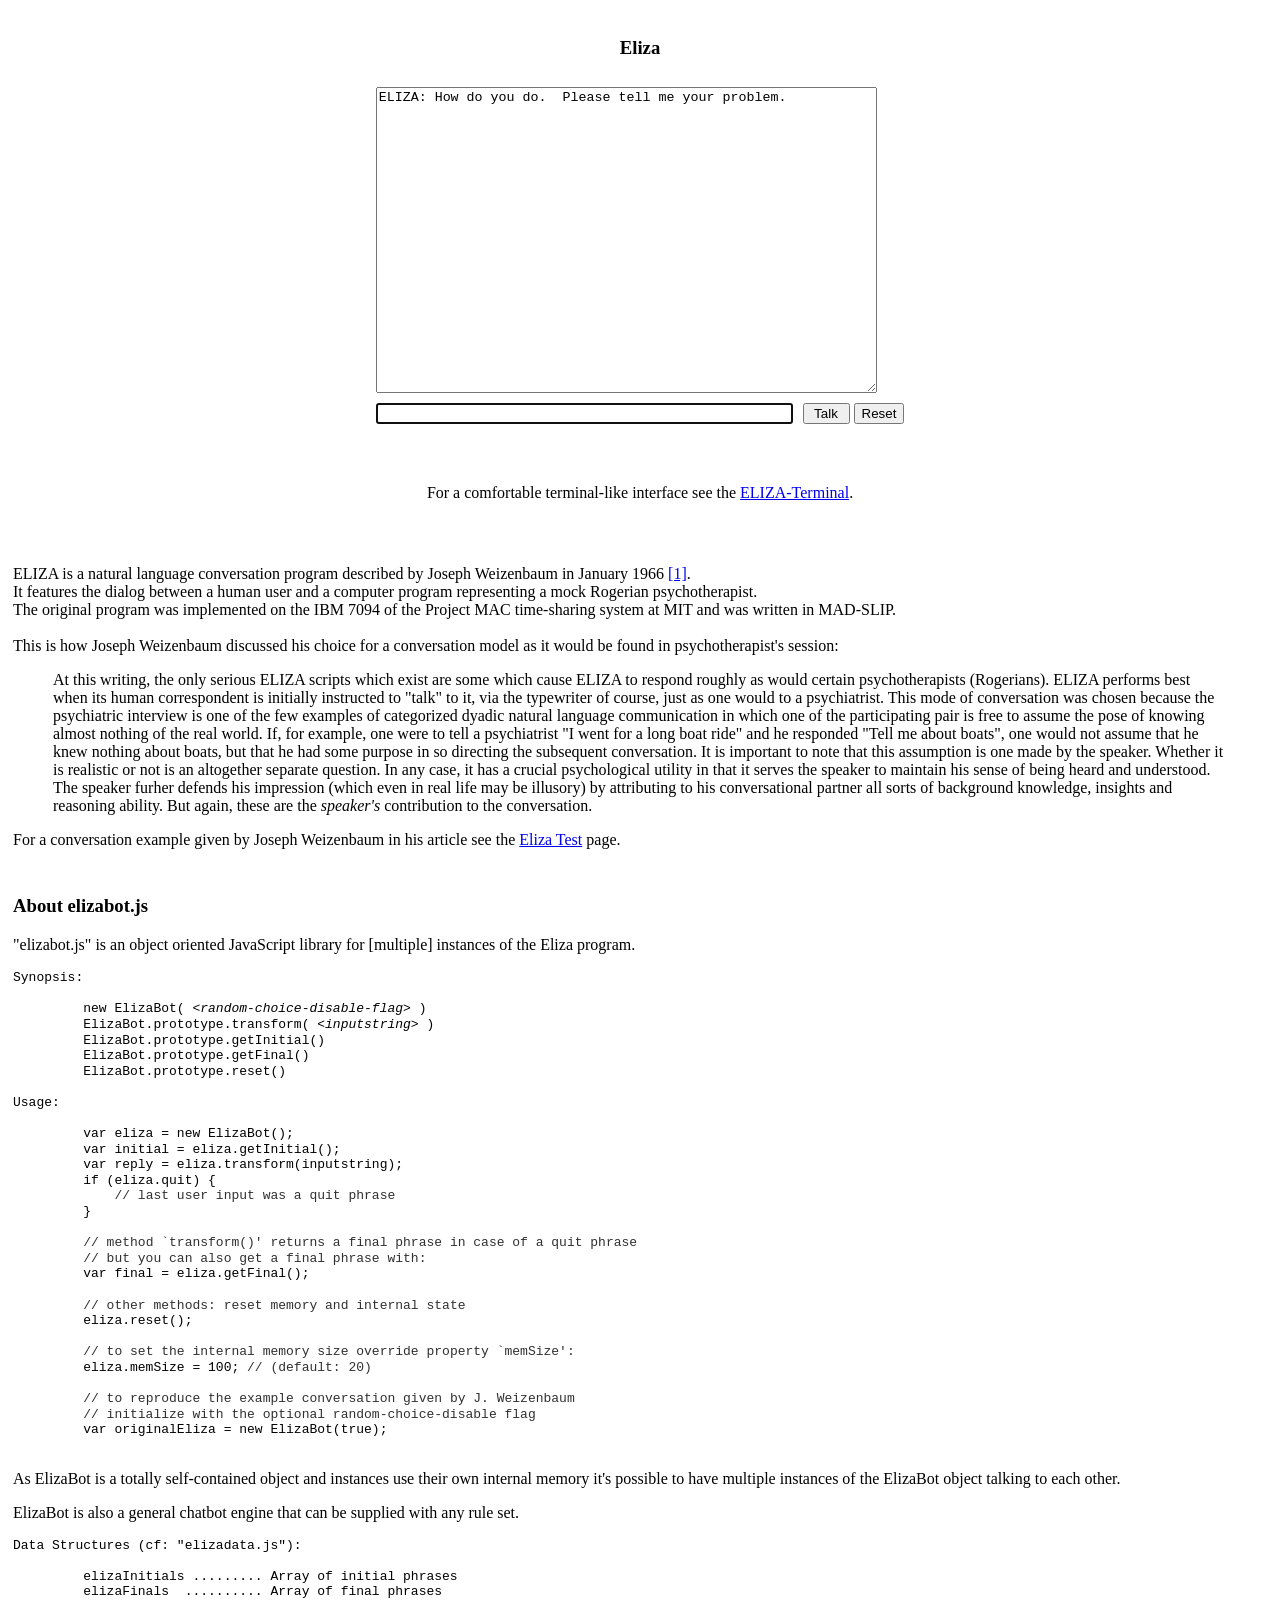
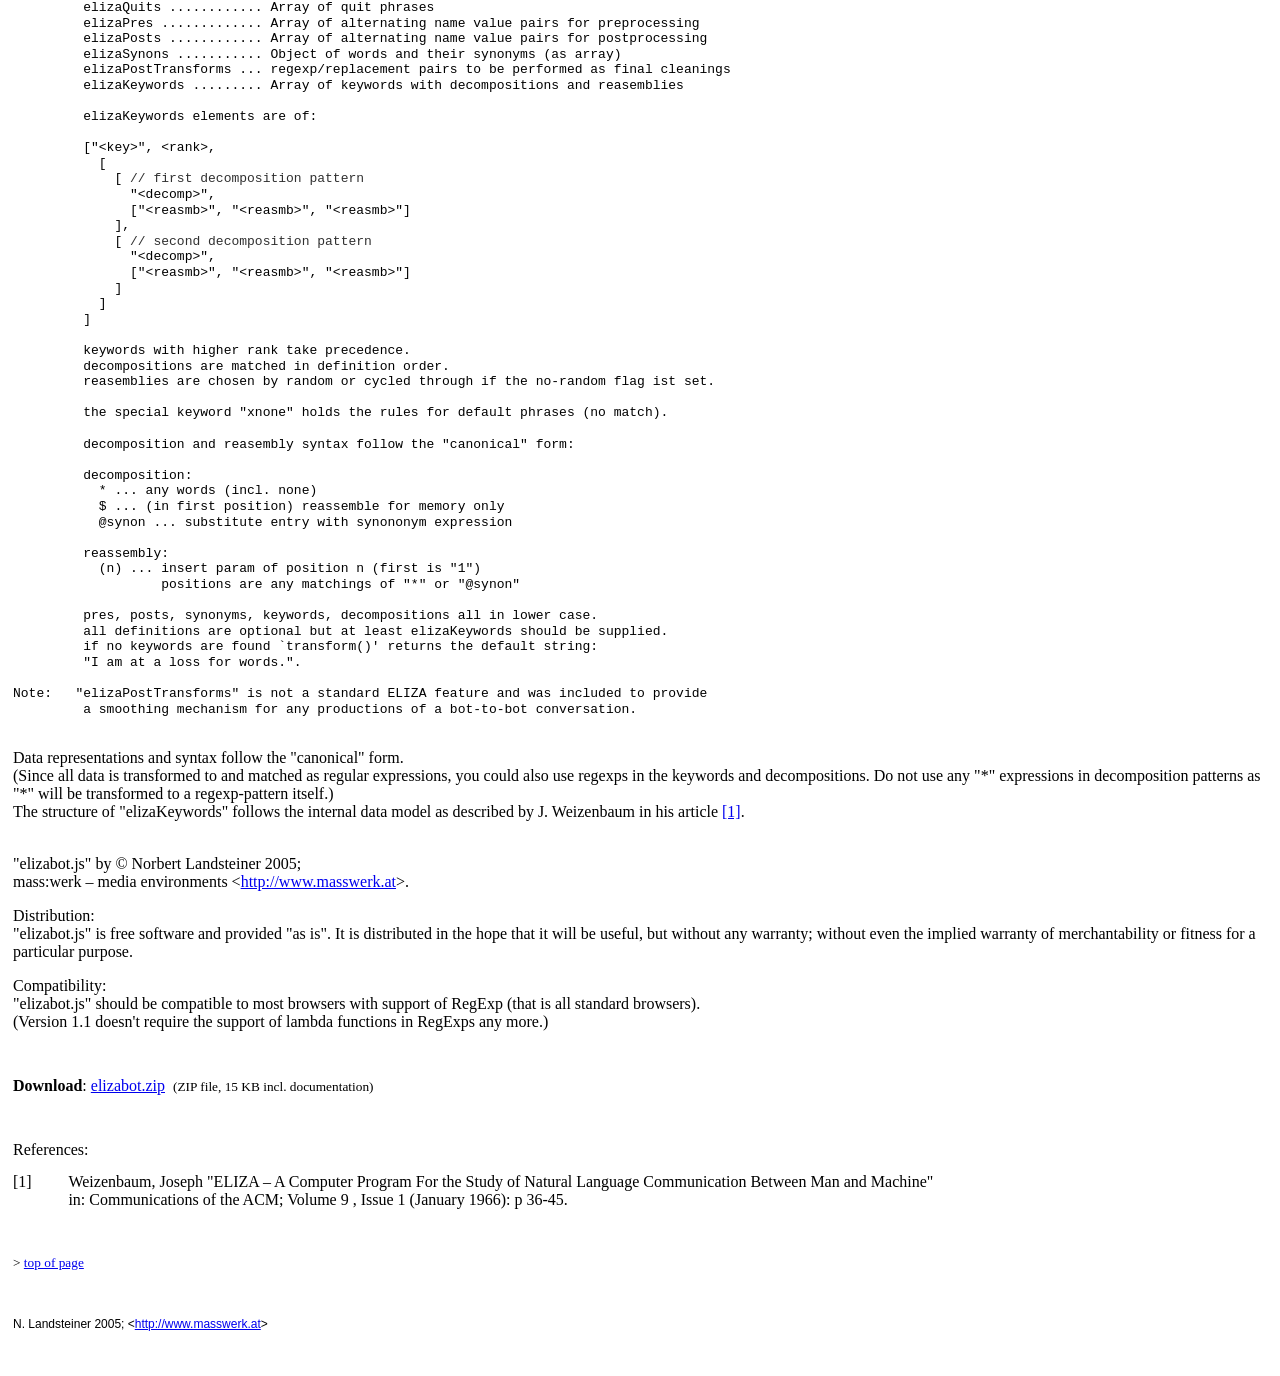
==== index.html @ 407d4ee2 "Add files via upload" ====
<HTML>
<HEAD>
	<TITLE>Eliza (elizabot.js)</TITLE>
	<SCRIPT LANGUAGE="JavaScript" TYPE="text/javascript" SRC="elizabot.js"></SCRIPT>
	<SCRIPT LANGUAGE="JavaScript" TYPE="text/javascript" SRC="elizadata.js"></SCRIPT>

<SCRIPT LANGUAGE="JavaScript" TYPE="text/javascript">
<!--

var eliza = new ElizaBot();
var elizaLines = new Array();

var displayCols = 60;
var displayRows = 20;

function elizaReset() {
	eliza.reset();
	elizaLines.length = 0;
	elizaStep();
}

function elizaStep() {
	var f = document.forms.e_form;
	var userinput = f.e_input.value;
	if (eliza.quit) {
		f.e_input.value = '';
		if (confirm("This session is over.\nStart over?")) elizaReset();
		f.e_input.focus();
		return;
	}
	else if (userinput != '') {
		var usr = 'YOU:   ' + userinput;
		var rpl ='ELIZA: ' + eliza.transform(userinput);
		elizaLines.push(usr);
		elizaLines.push(rpl);
		// display nicely
		// (fit to textarea with last line free - reserved for extra line caused by word wrap)
		var temp  = new Array();
		var l = 0;
		for (var i=elizaLines.length-1; i>=0; i--) {
			l += 1 + Math.floor(elizaLines[i].length/displayCols);
			if (l >= displayRows) break
			else temp.push(elizaLines[i]);
		}
		elizaLines = temp.reverse();
		f.e_display.value = elizaLines.join('\n');
	}
	else if (elizaLines.length == 0) {
		// no input and no saved lines -> output initial
		var initial = 'ELIZA: ' + eliza.getInitial();
		elizaLines.push(initial);
		f.e_display.value = initial + '\n';
	}
	f.e_input.value = '';
	f.e_input.focus();
}

//-->
</SCRIPT>
</HEAD>

<BODY TOPMARGIN="0" LEFTMARGIN="0" RIGHTMARGIN="0" BOTTOMMARGIN="0" MARGINHEIGHT="0" MARGINWIDTH="0" STYLE="border:0" onload="window.setTimeout('elizaReset()',100)"><A NAME="top"></A>

<CENTER>
<P>&nbsp;</P>
<H3>Eliza</H3>
<TABLE BORDER="0" CELLSPACING="10" CELLPADDING="0">
<FORM NAME="e_form" onsubmit="elizaStep();return false">
<TR><TD COLSPAN="2"><TEXTAREA NAME="e_display" COLS="60" ROWS="20"></TEXTAREA></TD></TR>
<TR VALIGN="middle">
	<TD><INPUT TYPE="text" NAME="e_input" SIZE="50"></TD>
	<TD ALIGN="right"><INPUT TYPE="submit" VALUE="&nbsp;Talk&nbsp;"> <INPUT TYPE="reset" VALUE="Reset" onClick="window.setTimeout('elizaReset()',100)"></TD>
</TR>
</FORM>
</TABLE>
</CENTER>

<P>&nbsp;</P>
<P ALIGN="center">For a comfortable terminal-like interface see the <A HREF="http://www.masswerk.at/elizabot/eliza.html">ELIZA-Terminal</A>.</P>
<P>&nbsp;</P>
<TABLE BORDER="0" CELLSPACING="12" CELLPADDDING="0">
<TR><TD COLSPAN="2">
ELIZA is a natural language conversation program described by Joseph Weizenbaum in January 1966 <A HREF="#ELIZA">[1]</A>.<BR>
It features the dialog between a human user and a computer program representing a mock Rogerian psychotherapist.<BR>
The original program was implemented on the IBM 7094 of the Project MAC time-sharing system at MIT and was written in MAD-SLIP.<BR><BR>
This is how Joseph Weizenbaum discussed his choice for a conversation model as it would be found in psychotherapist's session:
<BLOCKQUOTE>
At this writing, the only serious ELIZA scripts which exist are some which cause
ELIZA to respond roughly as would certain psychotherapists (Rogerians). ELIZA
performs best when its human correspondent is initially instructed to
&quot;talk&quot; to it, via the typewriter of course, just as one would to a
psychiatrist. This mode of conversation was chosen because the psychiatric
interview is one of the few examples of categorized dyadic natural language
communication in which one of the participating pair is free to assume the pose
of knowing almost nothing of the real world. If, for example, one were to tell a
psychiatrist &quot;I went for a long boat ride&quot; and he responded &quot;Tell
me about boats&quot;, one would not assume that he knew nothing about boats, but
that he had some purpose in so directing the subsequent conversation. It is
important to note that this assumption is one made by the speaker. Whether it is
realistic or not is an altogether separate question. In any case, it has a
crucial psychological utility in that it serves the speaker to maintain his
sense of being heard and understood. The speaker furher defends his impression
(which even in real life may be illusory) by attributing to his conversational
partner all sorts of background knowledge, insights and reasoning ability. But
again, these are the <em>speaker's</em> contribution to the conversation.
</BLOCKQUOTE>
For a conversation example given by Joseph Weizenbaum in his article see the <A HREF="eliza_test.html">Eliza Test</A> page.
</TD></TR>
<TR><TD COLSPAN="2">&nbsp;</TD></TR>
<TR><TD COLSPAN="2">
	<H3>About elizabot.js</H3>
	<P>&quot;elizabot.js&quot; is an object oriented JavaScript library for [multiple] instances of the Eliza program.</P>
	<PRE STYLE="line-height: 120%;">Synopsis:

         new ElizaBot( <I>&lt;random-choice-disable-flag&gt;</I> )
         ElizaBot.prototype.transform( <I>&lt;inputstring&gt;</I> )
         ElizaBot.prototype.getInitial()
         ElizaBot.prototype.getFinal()
         ElizaBot.prototype.reset()

Usage:

         var eliza = new ElizaBot();
         var initial = eliza.getInitial();
         var reply = eliza.transform(inputstring);
         if (eliza.quit) {
             <SPAN STYLE="color: #303030">// last user input was a quit phrase</SPAN>
         }

         <SPAN STYLE="color: #303030">// method `transform()' returns a final phrase in case of a quit phrase
         // but you can also get a final phrase with:</SPAN>
         var final = eliza.getFinal();

         <SPAN STYLE="color: #303030">// other methods: reset memory and internal state</SPAN>
         eliza.reset();

         <SPAN STYLE="color: #303030">// to set the internal memory size override property `memSize':</SPAN>
         eliza.memSize = 100; <SPAN STYLE="color: #303030">// (default: 20)</SPAN>

         <SPAN STYLE="color: #303030">// to reproduce the example conversation given by J. Weizenbaum
         // initialize with the optional random-choice-disable flag</SPAN>
         var originalEliza = new ElizaBot(true);

</PRE>
	<P>As ElizaBot is a totally self-contained object and instances use their own internal memory it's possible to have multiple instances of the ElizaBot object talking to each other.</P>
	<P>ElizaBot is also a general chatbot engine that can be supplied with any rule set.</P>

<PRE STYLE="line-height: 120%;">
Data Structures (cf: &quot;elizadata.js&quot;):

         elizaInitials ......... Array of initial phrases
         elizaFinals  .......... Array of final phrases
         elizaQuits ............ Array of quit phrases
         elizaPres ............. Array of alternating name value pairs for preprocessing
         elizaPosts ............ Array of alternating name value pairs for postprocessing
         elizaSynons ........... Object of words and their synonyms (as array)
         elizaPostTransforms ... regexp/replacement pairs to be performed as final cleanings
         elizaKeywords ......... Array of keywords with decompositions and reasemblies

         elizaKeywords elements are of:
       
         [&quot;&lt;key&gt;&quot;, &lt;rank&gt;,
           [
             [ <SPAN STYLE="color: #303030">// first decomposition pattern</SPAN>
               &quot;&lt;decomp&gt;&quot;,
               [&quot;&lt;reasmb&gt;&quot;, &quot;&lt;reasmb&gt;&quot;, &quot;&lt;reasmb&gt;&quot;]
             ],
             [ <SPAN STYLE="color: #303030">// second decomposition pattern</SPAN>
               &quot;&lt;decomp&gt;&quot;,
               [&quot;&lt;reasmb&gt;&quot;, &quot;&lt;reasmb&gt;&quot;, &quot;&lt;reasmb&gt;&quot;]
             ]
           ]
         ]

         keywords with higher rank take precedence.
         decompositions are matched in definition order.
         reasemblies are chosen by random or cycled through if the no-random flag ist set.
 
         the special keyword &quot;xnone&quot; holds the rules for default phrases (no match).
         
         decomposition and reasembly syntax follow the &quot;canonical&quot; form:

         decomposition:
           * ... any words (incl. none)
           $ ... (in first position) reassemble for memory only
           @synon ... substitute entry with synononym expression

         reassembly:
           (n) ... insert param of position n (first is &quot;1&quot;)
                   positions are any matchings of &quot;*&quot; or &quot;@synon&quot;

         pres, posts, synonyms, keywords, decompositions all in lower case.
         all definitions are optional but at least elizaKeywords should be supplied.
         if no keywords are found `transform()' returns the default string:
         &quot;I am at a loss for words.&quot;.

Note:   &quot;elizaPostTransforms&quot; is not a standard ELIZA feature and was included to provide
         a smoothing mechanism for any productions of a bot-to-bot conversation.

</PRE>
	<P>Data representations and syntax follow the &quot;canonical&quot; form.<BR>
	(Since all data is transformed to and matched as regular expressions, you could also use regexps in the keywords and decompositions. Do not use any &quot;*&quot; expressions in decomposition patterns as &quot;*&quot; will be transformed to a regexp-pattern itself.)<BR>
	The structure of &quot;elizaKeywords&quot; follows the internal data model as described by J. Weizenbaum in his article <A HREF="#ELIZA">[1]</A>.</P>
 
	<P>&nbsp;<BR>
	&quot;elizabot.js&quot; by &copy; Norbert Landsteiner 2005;<BR>
	mass:werk &#150; media environments &lt;<A HREF="http://www.masswerk.at/" TARGET="_blank">http://www.masswerk.at</A>&gt;.</P>
	<P>Distribution:<BR>
	&quot;elizabot.js&quot; is free software and provided &quot;as is&quot;.
	It is distributed in the hope that it will be useful,
    but without any warranty; without even the implied warranty of
    merchantability or fitness for a particular purpose.</P>
    <P>Compatibility:<BR>
    &quot;elizabot.js&quot; should be compatible to most browsers with support of RegExp (that is all standard browsers).<BR>
   (Version 1.1 doesn't require the support of lambda functions in RegExps any more.)</P>
	
</TD></TR>
<TR><TD COLSPAN="2">&nbsp;</TD></TR>
<TR><TD COLSPAN="2"><B>Download</B>: <A HREF="elizabot.zip">elizabot.zip</A> &nbsp;<SMALL>(ZIP file, 15 KB incl. documentation)</SMALL></TD></TR>
<TR><TD COLSPAN="2">&nbsp;</TD></TR>
<TR><TD COLSPAN="2">References:</TD></TR>
<TR VALIGN="top">
<TD><A NAME="ELIZA"></A>[1]</TD>
<TD>
    Weizenbaum, Joseph &quot;ELIZA &#150; A Computer Program For the Study of Natural Language
    Communication Between Man and Machine&quot;<BR>
    in: Communications of the ACM; Volume 9 , Issue 1 (January 1966): p 36-45.
</TD>
</TR>
<TR><TD COLSPAN="2">&nbsp;</TD></TR>
<TR><TD COLSPAN="2"><SMALL>&gt; <A HREF="#top">top of page</A></SMALL></TD></TR>
<TR><TD COLSPAN="2">&nbsp;</TD></TR>
<TR><TD COLSPAN="2" STYLE="font-family: arial,helvetica,sans-serif; font-size: 12px;">N. Landsteiner 2005; &lt;<A HREF="http://www.masswerk.at/" TARGET="_blank">http://www.masswerk.at</A>&gt;</SMALL></TD></TR>
<TR><TD COLSPAN="2">&nbsp;</TD></TR>
</TABLE>

</BODY>
</HTML>
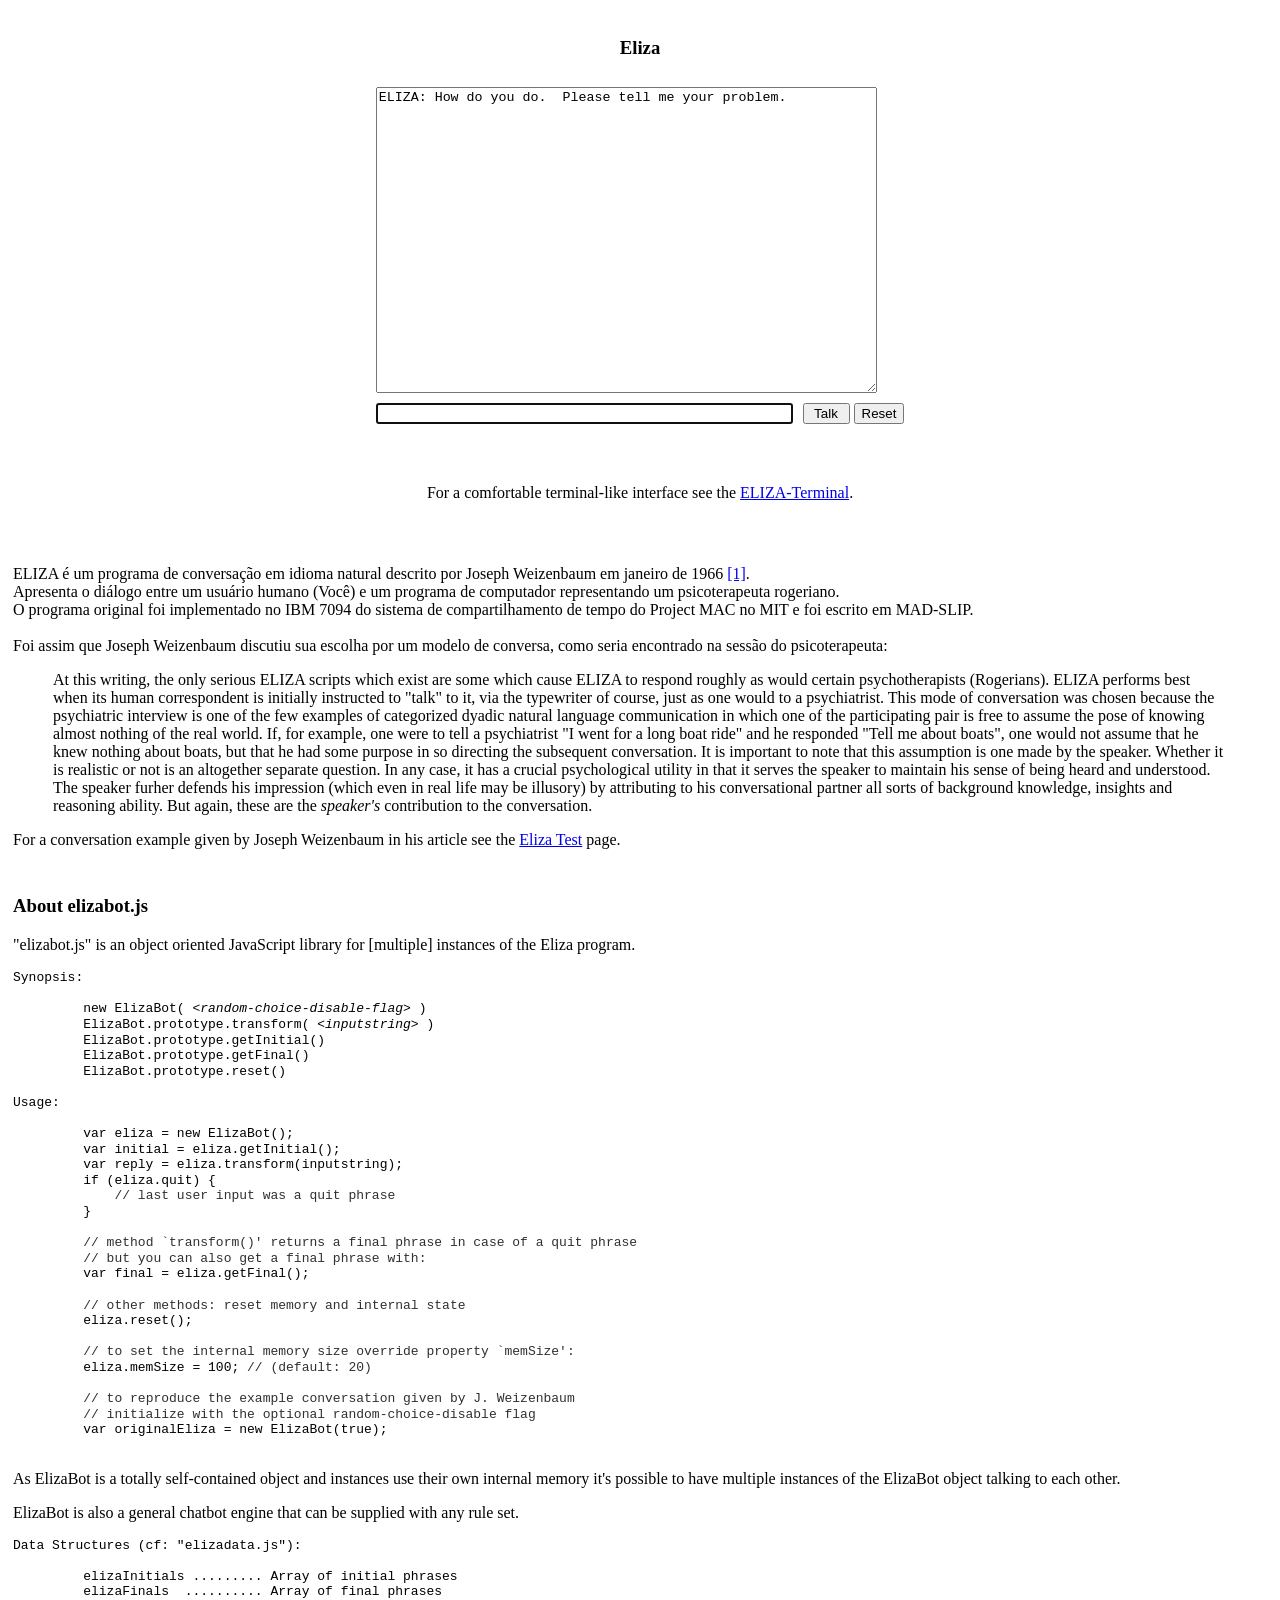
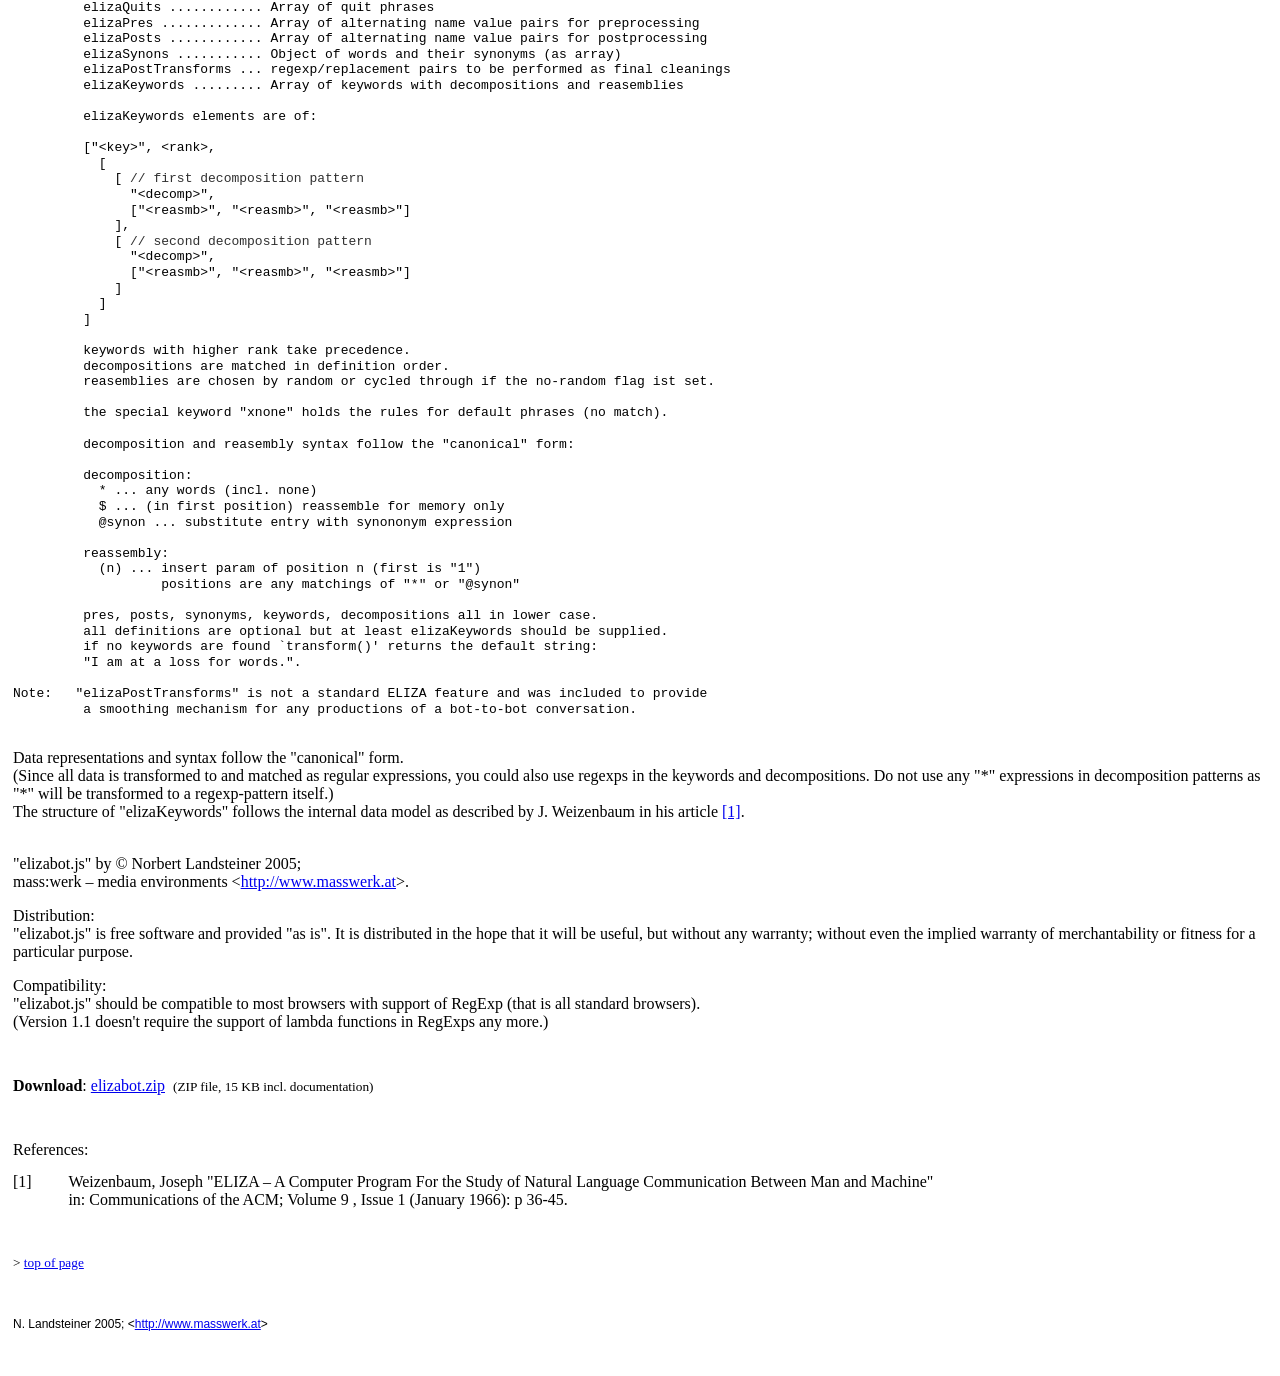
==== commit c16eba5b: "Criação do ReadMe e inicio da tradução do index.html" ====
--- a/index.html
+++ b/index.html
@@ -29,7 +29,7 @@
 		return;
 	}
 	else if (userinput != '') {
-		var usr = 'YOU:   ' + userinput;
+		var usr = 'Você:   ' + userinput;
 		var rpl ='ELIZA: ' + eliza.transform(userinput);
 		elizaLines.push(usr);
 		elizaLines.push(rpl);
@@ -80,10 +80,10 @@
 <P>&nbsp;</P>
 <TABLE BORDER="0" CELLSPACING="12" CELLPADDDING="0">
 <TR><TD COLSPAN="2">
-ELIZA is a natural language conversation program described by Joseph Weizenbaum in January 1966 <A HREF="#ELIZA">[1]</A>.<BR>
-It features the dialog between a human user and a computer program representing a mock Rogerian psychotherapist.<BR>
-The original program was implemented on the IBM 7094 of the Project MAC time-sharing system at MIT and was written in MAD-SLIP.<BR><BR>
-This is how Joseph Weizenbaum discussed his choice for a conversation model as it would be found in psychotherapist's session:
+ELIZA é um programa de conversação em idioma natural descrito por Joseph Weizenbaum em janeiro de 1966 <A HREF="#ELIZA">[1]</A>.<BR>
+Apresenta o diálogo entre um usuário humano (Você) e um programa de computador representando um psicoterapeuta rogeriano.<BR>
+O programa original foi implementado no IBM 7094 do sistema de compartilhamento de tempo do Project MAC no MIT e foi escrito em MAD-SLIP.<BR><BR>
+Foi assim que Joseph Weizenbaum discutiu sua escolha por um modelo de conversa, como seria encontrado na sessão do psicoterapeuta:
 <BLOCKQUOTE>
 At this writing, the only serious ELIZA scripts which exist are some which cause
 ELIZA to respond roughly as would certain psychotherapists (Rogerians). ELIZA
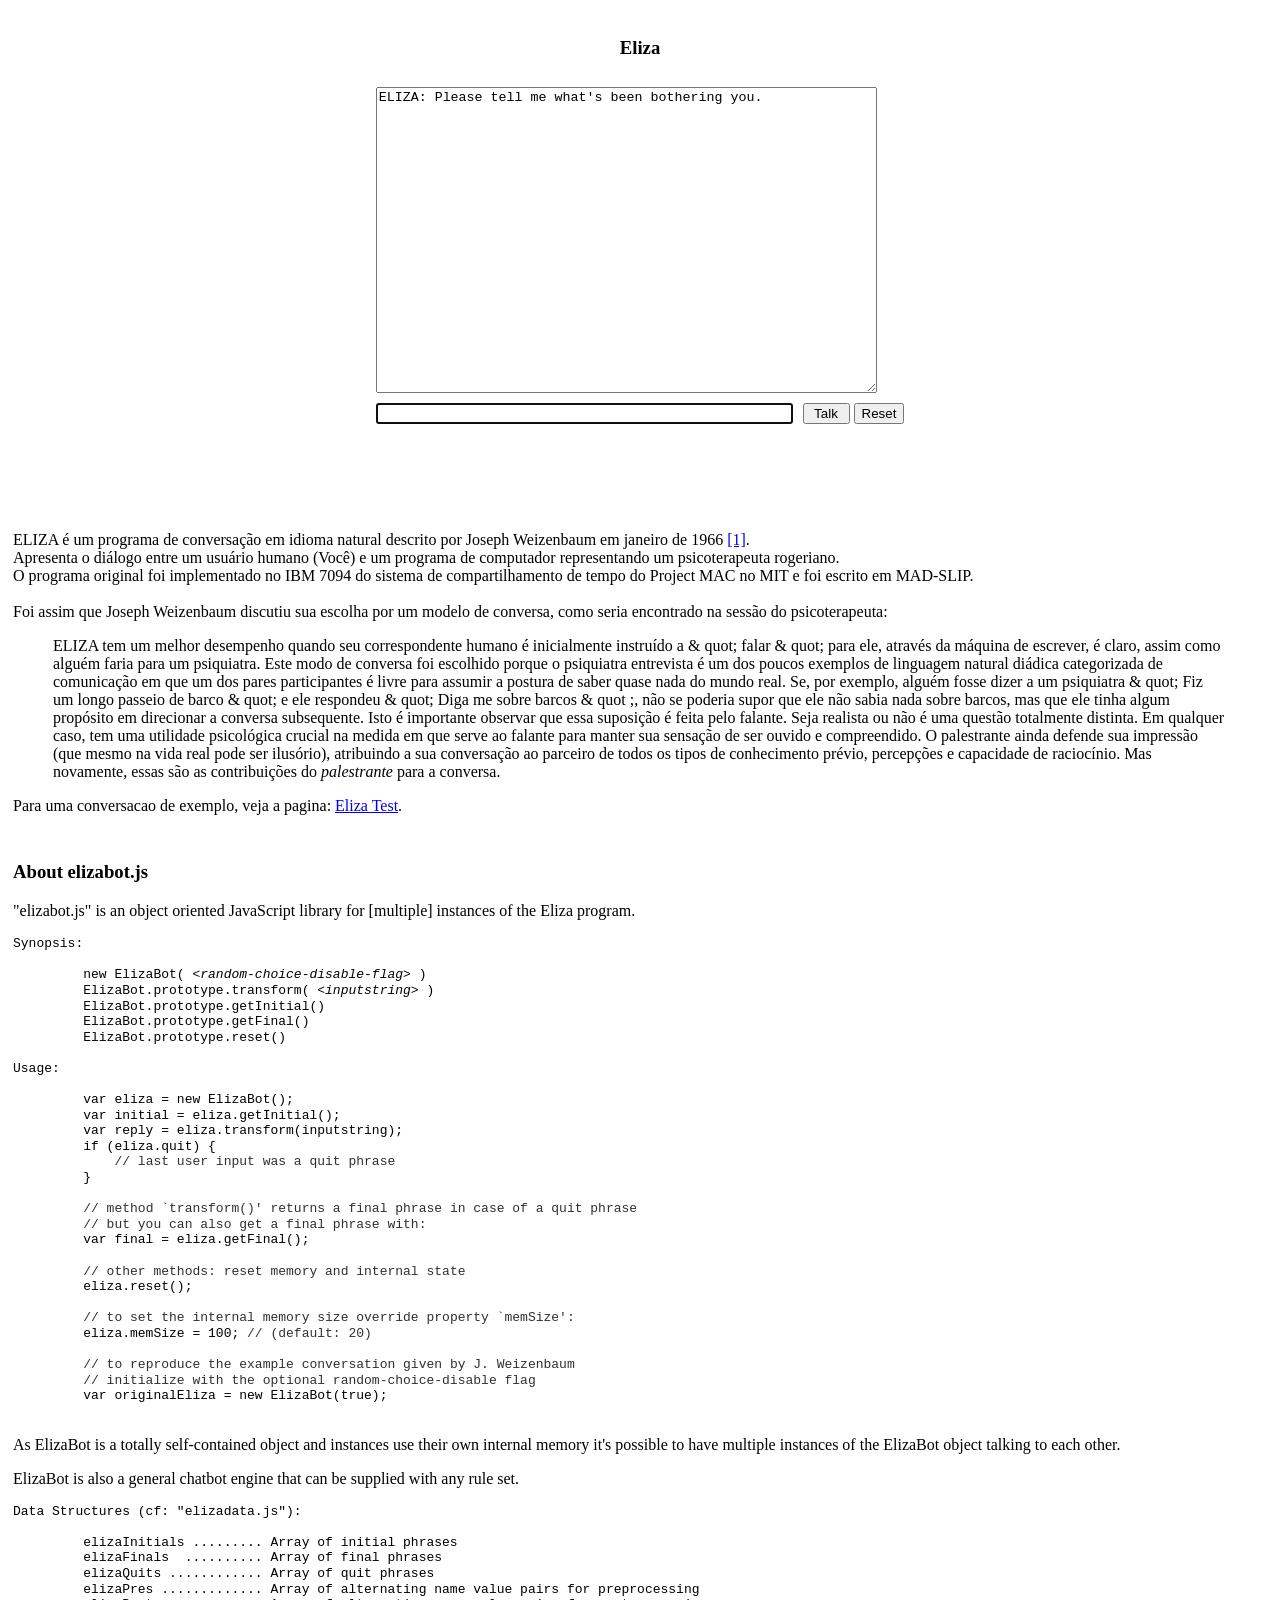
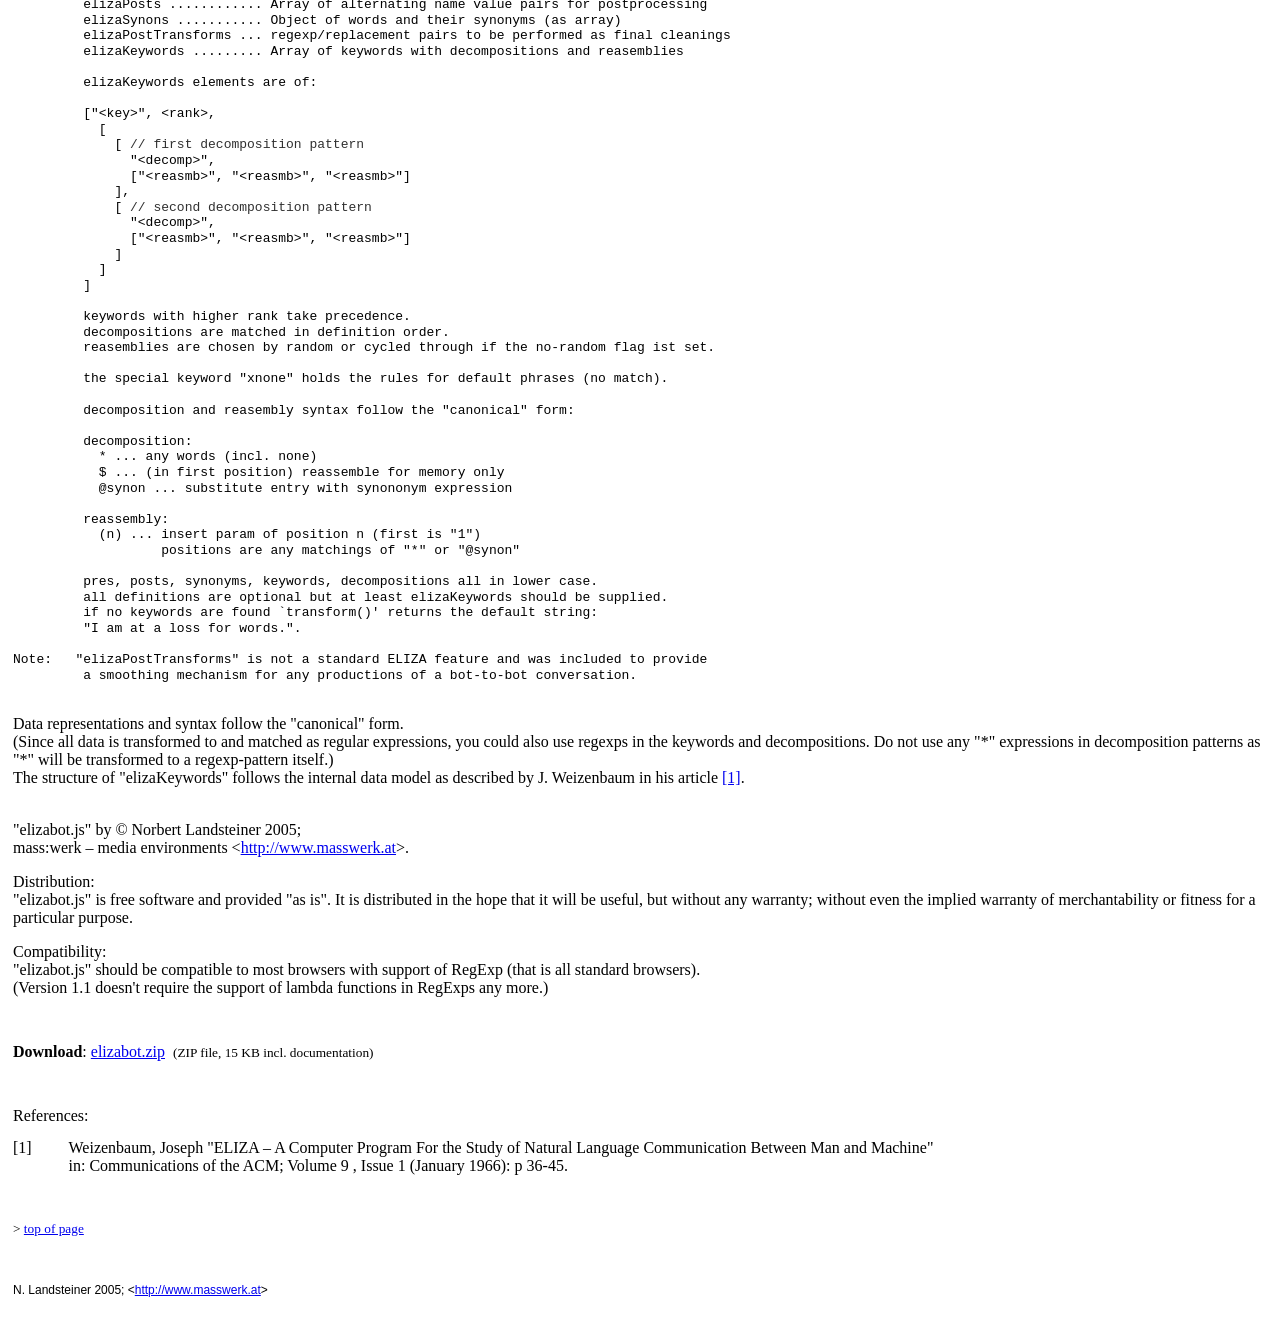
==== commit b48e333d: "Ainda em traducao do index.html" ====
--- a/index.html
+++ b/index.html
@@ -76,7 +76,6 @@
 </CENTER>
 
 <P>&nbsp;</P>
-<P ALIGN="center">For a comfortable terminal-like interface see the <A HREF="http://www.masswerk.at/elizabot/eliza.html">ELIZA-Terminal</A>.</P>
 <P>&nbsp;</P>
 <TABLE BORDER="0" CELLSPACING="12" CELLPADDDING="0">
 <TR><TD COLSPAN="2">
@@ -85,26 +84,23 @@
 O programa original foi implementado no IBM 7094 do sistema de compartilhamento de tempo do Project MAC no MIT e foi escrito em MAD-SLIP.<BR><BR>
 Foi assim que Joseph Weizenbaum discutiu sua escolha por um modelo de conversa, como seria encontrado na sessão do psicoterapeuta:
 <BLOCKQUOTE>
-At this writing, the only serious ELIZA scripts which exist are some which cause
-ELIZA to respond roughly as would certain psychotherapists (Rogerians). ELIZA
-performs best when its human correspondent is initially instructed to
-&quot;talk&quot; to it, via the typewriter of course, just as one would to a
-psychiatrist. This mode of conversation was chosen because the psychiatric
-interview is one of the few examples of categorized dyadic natural language
-communication in which one of the participating pair is free to assume the pose
-of knowing almost nothing of the real world. If, for example, one were to tell a
-psychiatrist &quot;I went for a long boat ride&quot; and he responded &quot;Tell
-me about boats&quot;, one would not assume that he knew nothing about boats, but
-that he had some purpose in so directing the subsequent conversation. It is
-important to note that this assumption is one made by the speaker. Whether it is
-realistic or not is an altogether separate question. In any case, it has a
-crucial psychological utility in that it serves the speaker to maintain his
-sense of being heard and understood. The speaker furher defends his impression
-(which even in real life may be illusory) by attributing to his conversational
-partner all sorts of background knowledge, insights and reasoning ability. But
-again, these are the <em>speaker's</em> contribution to the conversation.
-</BLOCKQUOTE>
-For a conversation example given by Joseph Weizenbaum in his article see the <A HREF="eliza_test.html">Eliza Test</A> page.
+ELIZA tem um melhor desempenho quando seu correspondente humano é inicialmente instruído a
+& quot; falar & quot; para ele, através da máquina de escrever, é claro, assim como alguém faria para um
+psiquiatra. Este modo de conversa foi escolhido porque o psiquiatra
+entrevista é um dos poucos exemplos de linguagem natural diádica categorizada de
+comunicação em que um dos pares participantes é livre para assumir a postura
+de saber quase nada do mundo real. Se, por exemplo, alguém fosse dizer a um
+psiquiatra & quot; Fiz um longo passeio de barco & quot; e ele respondeu & quot; Diga
+me sobre barcos & quot ;, não se poderia supor que ele não sabia nada sobre barcos, mas
+que ele tinha algum propósito em direcionar a conversa subsequente. Isto é
+importante observar que essa suposição é feita pelo falante. Seja
+realista ou não é uma questão totalmente distinta. Em qualquer caso, tem uma
+utilidade psicológica crucial na medida em que serve ao falante para manter sua
+sensação de ser ouvido e compreendido. O palestrante ainda defende sua impressão
+(que mesmo na vida real pode ser ilusório), atribuindo a sua conversação
+ao parceiro de todos os tipos de conhecimento prévio, percepções e capacidade de raciocínio. Mas
+novamente, essas são as contribuições do <em> palestrante </em> para a conversa.</BLOCKQUOTE>
+Para uma conversacao de exemplo, veja a pagina: <A HREF="eliza_test.html">Eliza Test</A>.
 </TD></TR>
 <TR><TD COLSPAN="2">&nbsp;</TD></TR>
 <TR><TD COLSPAN="2">
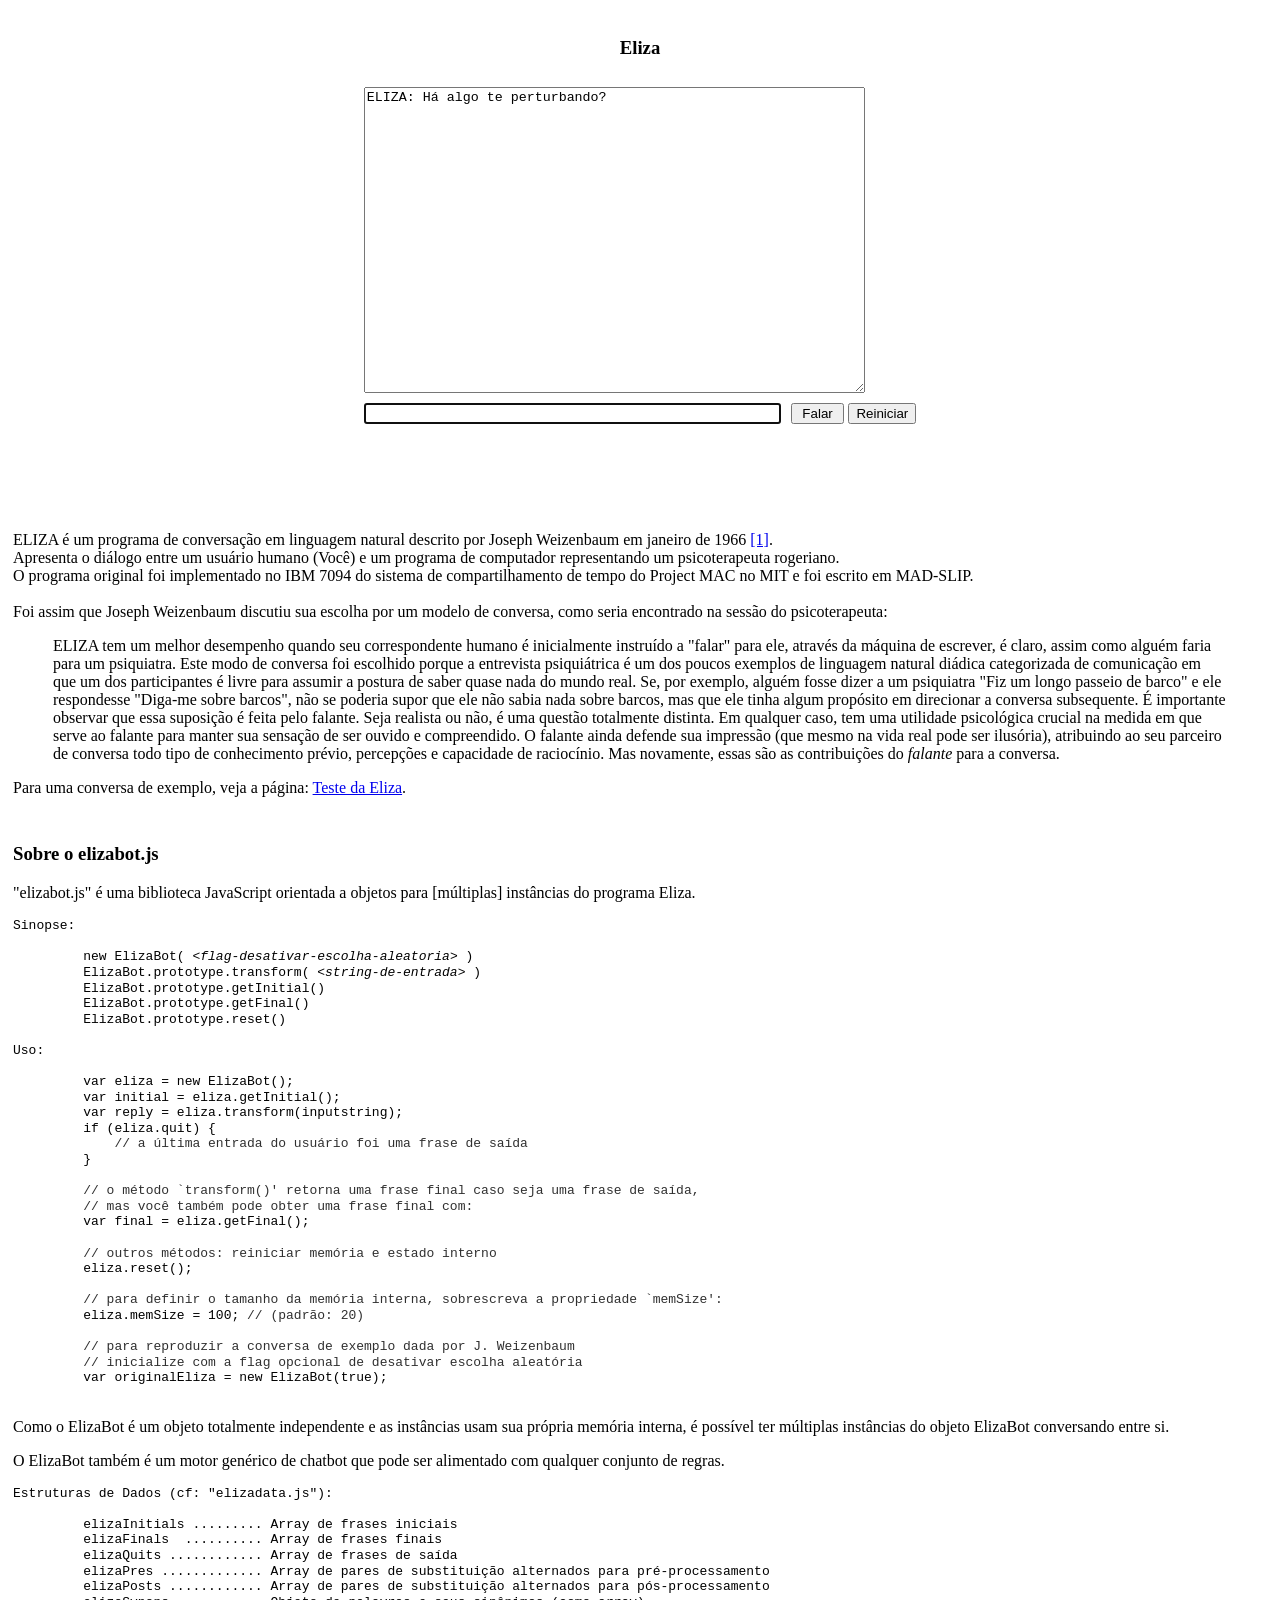
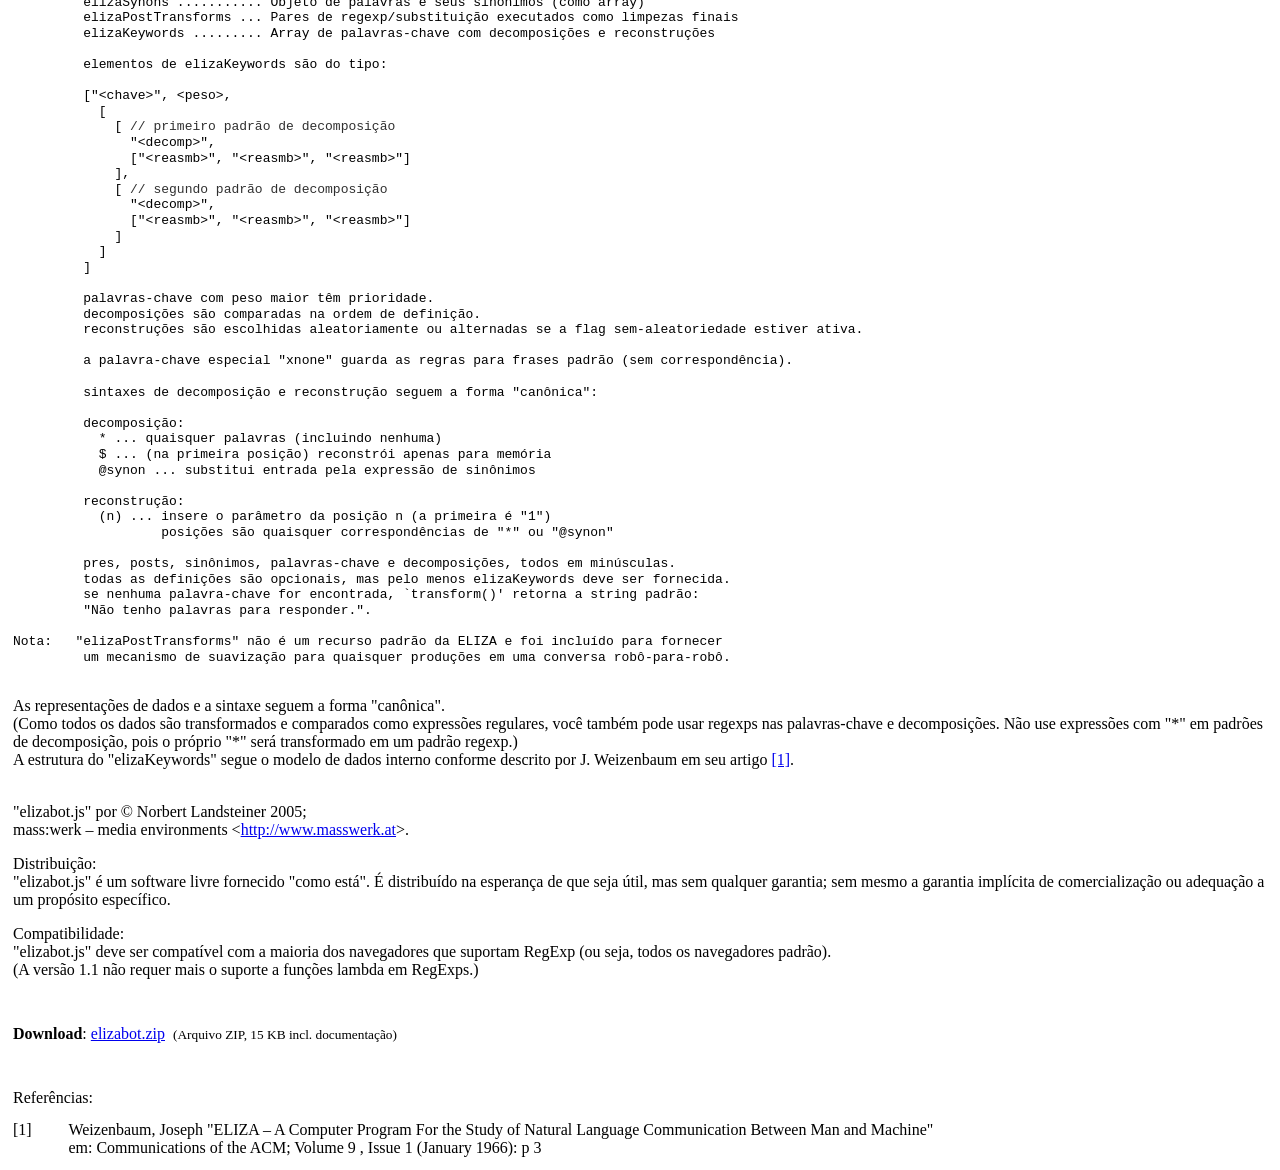
==== commit cc50cca7: "Tradução index.html" ====
--- a/index.html
+++ b/index.html
@@ -24,7 +24,7 @@
 	var userinput = f.e_input.value;
 	if (eliza.quit) {
 		f.e_input.value = '';
-		if (confirm("This session is over.\nStart over?")) elizaReset();
+		if (confirm("Esta sessão acabou.\nDeseja reiniciar?")) elizaReset();
 		f.e_input.focus();
 		return;
 	}
@@ -33,8 +33,8 @@
 		var rpl ='ELIZA: ' + eliza.transform(userinput);
 		elizaLines.push(usr);
 		elizaLines.push(rpl);
-		// display nicely
-		// (fit to textarea with last line free - reserved for extra line caused by word wrap)
+		// exibir de forma organizada
+		// (ajustar ao textarea deixando a última linha livre para quebras de linha)
 		var temp  = new Array();
 		var l = 0;
 		for (var i=elizaLines.length-1; i>=0; i--) {
@@ -46,7 +46,7 @@
 		f.e_display.value = elizaLines.join('\n');
 	}
 	else if (elizaLines.length == 0) {
-		// no input and no saved lines -> output initial
+		// sem entrada e sem linhas salvas -> exibe saudação inicial
 		var initial = 'ELIZA: ' + eliza.getInitial();
 		elizaLines.push(initial);
 		f.e_display.value = initial + '\n';
@@ -69,7 +69,7 @@
 <TR><TD COLSPAN="2"><TEXTAREA NAME="e_display" COLS="60" ROWS="20"></TEXTAREA></TD></TR>
 <TR VALIGN="middle">
 	<TD><INPUT TYPE="text" NAME="e_input" SIZE="50"></TD>
-	<TD ALIGN="right"><INPUT TYPE="submit" VALUE="&nbsp;Talk&nbsp;"> <INPUT TYPE="reset" VALUE="Reset" onClick="window.setTimeout('elizaReset()',100)"></TD>
+	<TD ALIGN="right"><INPUT TYPE="submit" VALUE="&nbsp;Falar&nbsp;"> <INPUT TYPE="reset" VALUE="Reiniciar" onClick="window.setTimeout('elizaReset()',100)"></TD>
 </TR>
 </FORM>
 </TABLE>
@@ -79,156 +79,145 @@
 <P>&nbsp;</P>
 <TABLE BORDER="0" CELLSPACING="12" CELLPADDDING="0">
 <TR><TD COLSPAN="2">
-ELIZA é um programa de conversação em idioma natural descrito por Joseph Weizenbaum em janeiro de 1966 <A HREF="#ELIZA">[1]</A>.<BR>
+ELIZA é um programa de conversação em linguagem natural descrito por Joseph Weizenbaum em janeiro de 1966 <A HREF="#ELIZA">[1]</A>.<BR>
 Apresenta o diálogo entre um usuário humano (Você) e um programa de computador representando um psicoterapeuta rogeriano.<BR>
 O programa original foi implementado no IBM 7094 do sistema de compartilhamento de tempo do Project MAC no MIT e foi escrito em MAD-SLIP.<BR><BR>
 Foi assim que Joseph Weizenbaum discutiu sua escolha por um modelo de conversa, como seria encontrado na sessão do psicoterapeuta:
 <BLOCKQUOTE>
 ELIZA tem um melhor desempenho quando seu correspondente humano é inicialmente instruído a
-& quot; falar & quot; para ele, através da máquina de escrever, é claro, assim como alguém faria para um
-psiquiatra. Este modo de conversa foi escolhido porque o psiquiatra
-entrevista é um dos poucos exemplos de linguagem natural diádica categorizada de
-comunicação em que um dos pares participantes é livre para assumir a postura
+&quot;falar&quot; para ele, através da máquina de escrever, é claro, assim como alguém faria para um
+psiquiatra. Este modo de conversa foi escolhido porque a entrevista psiquiátrica
+é um dos poucos exemplos de linguagem natural diádica categorizada de
+comunicação em que um dos participantes é livre para assumir a postura
 de saber quase nada do mundo real. Se, por exemplo, alguém fosse dizer a um
-psiquiatra & quot; Fiz um longo passeio de barco & quot; e ele respondeu & quot; Diga
-me sobre barcos & quot ;, não se poderia supor que ele não sabia nada sobre barcos, mas
-que ele tinha algum propósito em direcionar a conversa subsequente. Isto é
+psiquiatra &quot;Fiz um longo passeio de barco&quot; e ele respondesse &quot;Diga-me
+sobre barcos&quot;, não se poderia supor que ele não sabia nada sobre barcos, mas
+que ele tinha algum propósito em direcionar a conversa subsequente. É
 importante observar que essa suposição é feita pelo falante. Seja
-realista ou não é uma questão totalmente distinta. Em qualquer caso, tem uma
+realista ou não, é uma questão totalmente distinta. Em qualquer caso, tem uma
 utilidade psicológica crucial na medida em que serve ao falante para manter sua
-sensação de ser ouvido e compreendido. O palestrante ainda defende sua impressão
-(que mesmo na vida real pode ser ilusório), atribuindo a sua conversação
-ao parceiro de todos os tipos de conhecimento prévio, percepções e capacidade de raciocínio. Mas
-novamente, essas são as contribuições do <em> palestrante </em> para a conversa.</BLOCKQUOTE>
-Para uma conversacao de exemplo, veja a pagina: <A HREF="eliza_test.html">Eliza Test</A>.
+sensação de ser ouvido e compreendido. O falante ainda defende sua impressão
+(que mesmo na vida real pode ser ilusória), atribuindo ao seu parceiro de conversa
+todo tipo de conhecimento prévio, percepções e capacidade de raciocínio. Mas
+novamente, essas são as contribuições do <em>falante</em> para a conversa.</BLOCKQUOTE>
+Para uma conversa de exemplo, veja a página: <A HREF="eliza_test.html">Teste da Eliza</A>.
 </TD></TR>
 <TR><TD COLSPAN="2">&nbsp;</TD></TR>
 <TR><TD COLSPAN="2">
-	<H3>About elizabot.js</H3>
-	<P>&quot;elizabot.js&quot; is an object oriented JavaScript library for [multiple] instances of the Eliza program.</P>
-	<PRE STYLE="line-height: 120%;">Synopsis:
-
-         new ElizaBot( <I>&lt;random-choice-disable-flag&gt;</I> )
-         ElizaBot.prototype.transform( <I>&lt;inputstring&gt;</I> )
+	<H3>Sobre o elizabot.js</H3>
+	<P>&quot;elizabot.js&quot; é uma biblioteca JavaScript orientada a objetos para [múltiplas] instâncias do programa Eliza.</P>
+	<PRE STYLE="line-height: 120%;">Sinopse:
+
+         new ElizaBot( <I>&lt;flag-desativar-escolha-aleatoria&gt;</I> )
+         ElizaBot.prototype.transform( <I>&lt;string-de-entrada&gt;</I> )
          ElizaBot.prototype.getInitial()
          ElizaBot.prototype.getFinal()
          ElizaBot.prototype.reset()
 
-Usage:
+Uso:
 
          var eliza = new ElizaBot();
          var initial = eliza.getInitial();
          var reply = eliza.transform(inputstring);
          if (eliza.quit) {
-             <SPAN STYLE="color: #303030">// last user input was a quit phrase</SPAN>
+             <SPAN STYLE="color: #303030">// a última entrada do usuário foi uma frase de saída</SPAN>
          }
 
-         <SPAN STYLE="color: #303030">// method `transform()' returns a final phrase in case of a quit phrase
-         // but you can also get a final phrase with:</SPAN>
+         <SPAN STYLE="color: #303030">// o método `transform()' retorna uma frase final caso seja uma frase de saída,
+         // mas você também pode obter uma frase final com:</SPAN>
          var final = eliza.getFinal();
 
-         <SPAN STYLE="color: #303030">// other methods: reset memory and internal state</SPAN>
+         <SPAN STYLE="color: #303030">// outros métodos: reiniciar memória e estado interno</SPAN>
          eliza.reset();
 
-         <SPAN STYLE="color: #303030">// to set the internal memory size override property `memSize':</SPAN>
-         eliza.memSize = 100; <SPAN STYLE="color: #303030">// (default: 20)</SPAN>
-
-         <SPAN STYLE="color: #303030">// to reproduce the example conversation given by J. Weizenbaum
-         // initialize with the optional random-choice-disable flag</SPAN>
+         <SPAN STYLE="color: #303030">// para definir o tamanho da memória interna, sobrescreva a propriedade `memSize':</SPAN>
+         eliza.memSize = 100; <SPAN STYLE="color: #303030">// (padrão: 20)</SPAN>
+
+         <SPAN STYLE="color: #303030">// para reproduzir a conversa de exemplo dada por J. Weizenbaum
+         // inicialize com a flag opcional de desativar escolha aleatória</SPAN>
          var originalEliza = new ElizaBot(true);
 
 </PRE>
-	<P>As ElizaBot is a totally self-contained object and instances use their own internal memory it's possible to have multiple instances of the ElizaBot object talking to each other.</P>
-	<P>ElizaBot is also a general chatbot engine that can be supplied with any rule set.</P>
+	<P>Como o ElizaBot é um objeto totalmente independente e as instâncias usam sua própria memória interna, é possível ter múltiplas instâncias do objeto ElizaBot conversando entre si.</P>
+	<P>O ElizaBot também é um motor genérico de chatbot que pode ser alimentado com qualquer conjunto de regras.</P>
 
 <PRE STYLE="line-height: 120%;">
-Data Structures (cf: &quot;elizadata.js&quot;):
-
-         elizaInitials ......... Array of initial phrases
-         elizaFinals  .......... Array of final phrases
-         elizaQuits ............ Array of quit phrases
-         elizaPres ............. Array of alternating name value pairs for preprocessing
-         elizaPosts ............ Array of alternating name value pairs for postprocessing
-         elizaSynons ........... Object of words and their synonyms (as array)
-         elizaPostTransforms ... regexp/replacement pairs to be performed as final cleanings
-         elizaKeywords ......... Array of keywords with decompositions and reasemblies
-
-         elizaKeywords elements are of:
+Estruturas de Dados (cf: &quot;elizadata.js&quot;):
+
+         elizaInitials ......... Array de frases iniciais
+         elizaFinals  .......... Array de frases finais
+         elizaQuits ............ Array de frases de saída
+         elizaPres ............. Array de pares de substituição alternados para pré-processamento
+         elizaPosts ............ Array de pares de substituição alternados para pós-processamento
+         elizaSynons ........... Objeto de palavras e seus sinônimos (como array)
+         elizaPostTransforms ... Pares de regexp/substituição executados como limpezas finais
+         elizaKeywords ......... Array de palavras-chave com decomposições e reconstruções
+
+         elementos de elizaKeywords são do tipo:
        
-         [&quot;&lt;key&gt;&quot;, &lt;rank&gt;,
+         [&quot;&lt;chave&gt;&quot;, &lt;peso&gt;,
            [
-             [ <SPAN STYLE="color: #303030">// first decomposition pattern</SPAN>
+             [ <SPAN STYLE="color: #303030">// primeiro padrão de decomposição</SPAN>
                &quot;&lt;decomp&gt;&quot;,
                [&quot;&lt;reasmb&gt;&quot;, &quot;&lt;reasmb&gt;&quot;, &quot;&lt;reasmb&gt;&quot;]
              ],
-             [ <SPAN STYLE="color: #303030">// second decomposition pattern</SPAN>
+             [ <SPAN STYLE="color: #303030">// segundo padrão de decomposição</SPAN>
                &quot;&lt;decomp&gt;&quot;,
                [&quot;&lt;reasmb&gt;&quot;, &quot;&lt;reasmb&gt;&quot;, &quot;&lt;reasmb&gt;&quot;]
              ]
            ]
          ]
 
-         keywords with higher rank take precedence.
-         decompositions are matched in definition order.
-         reasemblies are chosen by random or cycled through if the no-random flag ist set.
+         palavras-chave com peso maior têm prioridade.
+         decomposições são comparadas na ordem de definição.
+         reconstruções são escolhidas aleatoriamente ou alternadas se a flag sem-aleatoriedade estiver ativa.
  
-         the special keyword &quot;xnone&quot; holds the rules for default phrases (no match).
+         a palavra-chave especial &quot;xnone&quot; guarda as regras para frases padrão (sem correspondência).
          
-         decomposition and reasembly syntax follow the &quot;canonical&quot; form:
-
-         decomposition:
-           * ... any words (incl. none)
-           $ ... (in first position) reassemble for memory only
-           @synon ... substitute entry with synononym expression
-
-         reassembly:
-           (n) ... insert param of position n (first is &quot;1&quot;)
-                   positions are any matchings of &quot;*&quot; or &quot;@synon&quot;
-
-         pres, posts, synonyms, keywords, decompositions all in lower case.
-         all definitions are optional but at least elizaKeywords should be supplied.
-         if no keywords are found `transform()' returns the default string:
-         &quot;I am at a loss for words.&quot;.
-
-Note:   &quot;elizaPostTransforms&quot; is not a standard ELIZA feature and was included to provide
-         a smoothing mechanism for any productions of a bot-to-bot conversation.
+         sintaxes de decomposição e reconstrução seguem a forma &quot;canônica&quot;:
+
+         decomposição:
+           * ... quaisquer palavras (incluindo nenhuma)
+           $ ... (na primeira posição) reconstrói apenas para memória
+           @synon ... substitui entrada pela expressão de sinônimos
+
+         reconstrução:
+           (n) ... insere o parâmetro da posição n (a primeira é &quot;1&quot;)
+                   posições são quaisquer correspondências de &quot;*&quot; ou &quot;@synon&quot;
+
+         pres, posts, sinônimos, palavras-chave e decomposições, todos em minúsculas.
+         todas as definições são opcionais, mas pelo menos elizaKeywords deve ser fornecida.
+         se nenhuma palavra-chave for encontrada, `transform()' retorna a string padrão:
+         &quot;Não tenho palavras para responder.&quot;.
+
+Nota:   &quot;elizaPostTransforms&quot; não é um recurso padrão da ELIZA e foi incluído para fornecer
+         um mecanismo de suavização para quaisquer produções em uma conversa robô-para-robô.
 
 </PRE>
-	<P>Data representations and syntax follow the &quot;canonical&quot; form.<BR>
-	(Since all data is transformed to and matched as regular expressions, you could also use regexps in the keywords and decompositions. Do not use any &quot;*&quot; expressions in decomposition patterns as &quot;*&quot; will be transformed to a regexp-pattern itself.)<BR>
-	The structure of &quot;elizaKeywords&quot; follows the internal data model as described by J. Weizenbaum in his article <A HREF="#ELIZA">[1]</A>.</P>
+	<P>As representações de dados e a sintaxe seguem a forma &quot;canônica&quot;.<BR>
+	(Como todos os dados são transformados e comparados como expressões regulares, você também pode usar regexps nas palavras-chave e decomposições. Não use expressões com &quot;*&quot; em padrões de decomposição, pois o próprio &quot;*&quot; será transformado em um padrão regexp.)<BR>
+	A estrutura do &quot;elizaKeywords&quot; segue o modelo de dados interno conforme descrito por J. Weizenbaum em seu artigo <A HREF="#ELIZA">[1]</A>.</P> 
  
 	<P>&nbsp;<BR>
-	&quot;elizabot.js&quot; by &copy; Norbert Landsteiner 2005;<BR>
+	&quot;elizabot.js&quot; por &copy; Norbert Landsteiner 2005;<BR>
 	mass:werk &#150; media environments &lt;<A HREF="http://www.masswerk.at/" TARGET="_blank">http://www.masswerk.at</A>&gt;.</P>
-	<P>Distribution:<BR>
-	&quot;elizabot.js&quot; is free software and provided &quot;as is&quot;.
-	It is distributed in the hope that it will be useful,
-    but without any warranty; without even the implied warranty of
-    merchantability or fitness for a particular purpose.</P>
-    <P>Compatibility:<BR>
-    &quot;elizabot.js&quot; should be compatible to most browsers with support of RegExp (that is all standard browsers).<BR>
-   (Version 1.1 doesn't require the support of lambda functions in RegExps any more.)</P>
+	<P>Distribuição:<BR>
+	&quot;elizabot.js&quot; é um software livre fornecido &quot;como está&quot;.
+	É distribuído na esperança de que seja útil,
+    mas sem qualquer garantia; sem mesmo a garantia implícita de
+    comercialização ou adequação a um propósito específico.</P>
+    <P>Compatibilidade:<BR>
+    &quot;elizabot.js&quot; deve ser compatível com a maioria dos navegadores que suportam RegExp (ou seja, todos os navegadores padrão).<BR>
+   (A versão 1.1 não requer mais o suporte a funções lambda em RegExps.)</P>
 	
 </TD></TR>
 <TR><TD COLSPAN="2">&nbsp;</TD></TR>
-<TR><TD COLSPAN="2"><B>Download</B>: <A HREF="elizabot.zip">elizabot.zip</A> &nbsp;<SMALL>(ZIP file, 15 KB incl. documentation)</SMALL></TD></TR>
+<TR><TD COLSPAN="2"><B>Download</B>: <A HREF="elizabot.zip">elizabot.zip</A> &nbsp;<SMALL>(Arquivo ZIP, 15 KB incl. documentação)</SMALL></TD></TR>
 <TR><TD COLSPAN="2">&nbsp;</TD></TR>
-<TR><TD COLSPAN="2">References:</TD></TR>
+<TR><TD COLSPAN="2">Referências:</TD></TR>
 <TR VALIGN="top">
 <TD><A NAME="ELIZA"></A>[1]</TD>
 <TD>
     Weizenbaum, Joseph &quot;ELIZA &#150; A Computer Program For the Study of Natural Language
     Communication Between Man and Machine&quot;<BR>
-    in: Communications of the ACM; Volume 9 , Issue 1 (January 1966): p 36-45.
-</TD>
-</TR>
-<TR><TD COLSPAN="2">&nbsp;</TD></TR>
-<TR><TD COLSPAN="2"><SMALL>&gt; <A HREF="#top">top of page</A></SMALL></TD></TR>
-<TR><TD COLSPAN="2">&nbsp;</TD></TR>
-<TR><TD COLSPAN="2" STYLE="font-family: arial,helvetica,sans-serif; font-size: 12px;">N. Landsteiner 2005; &lt;<A HREF="http://www.masswerk.at/" TARGET="_blank">http://www.masswerk.at</A>&gt;</SMALL></TD></TR>
-<TR><TD COLSPAN="2">&nbsp;</TD></TR>
-</TABLE>
-
-</BODY>
-</HTML>+    em: Communications of the ACM; Volume 9 , Issue 1 (January 1966): p 3
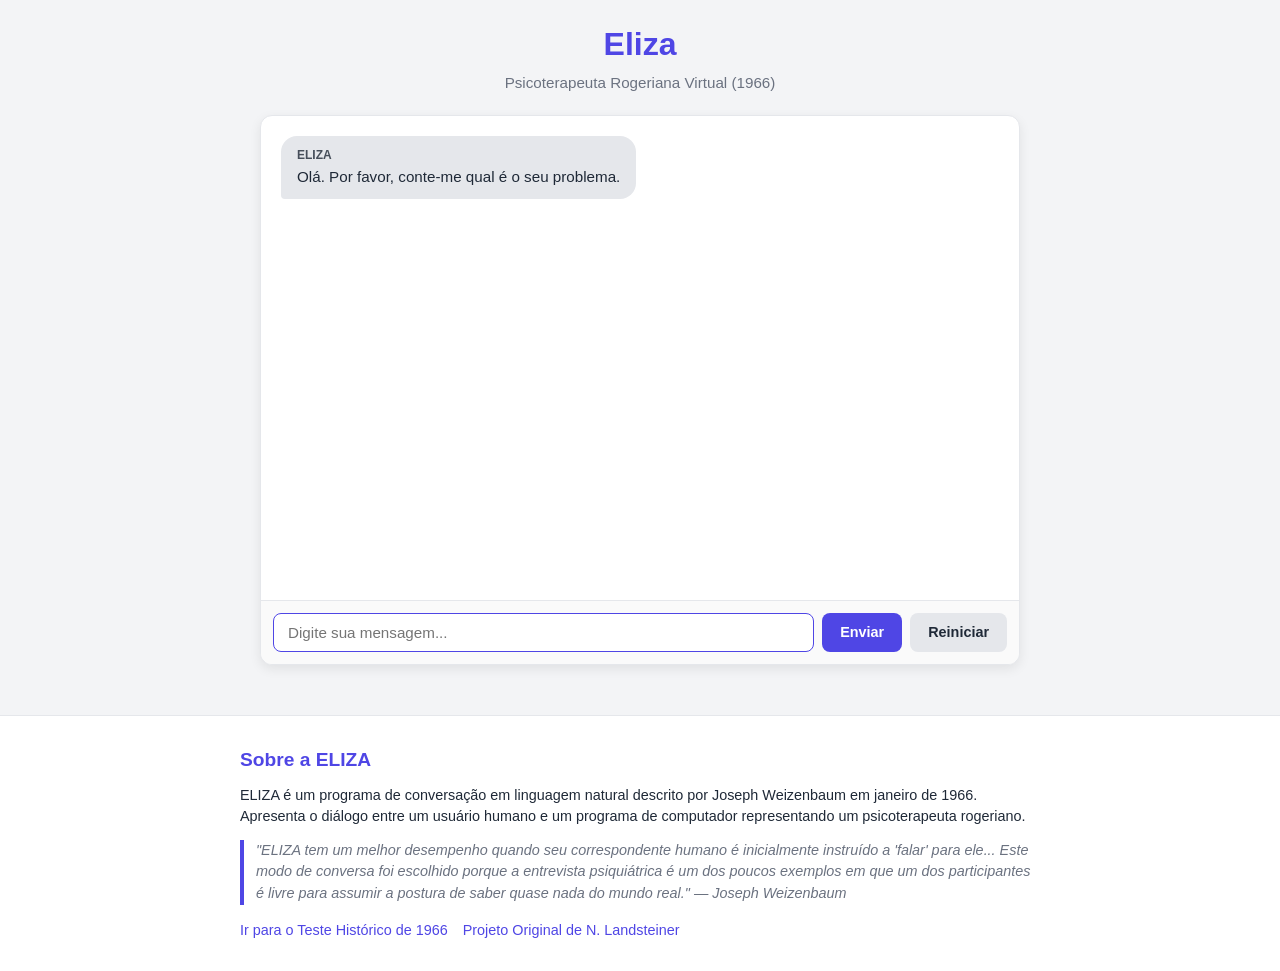
==== commit 66778623: "Refatoração index.html" ====
--- a/index.html
+++ b/index.html
@@ -1,6 +1,10 @@
-<HTML>
+<!DOCTYPE html>
+<html lang="pt-BR">
 <HEAD>
+	<META charset="UTF-8">
+	<META name="viewport" content="width=device-width, initial-scale=1.0">
 	<TITLE>Eliza (elizabot.js)</TITLE>
+	<LINK rel="stylesheet" href="style.css">
 	<SCRIPT LANGUAGE="JavaScript" TYPE="text/javascript" SRC="elizabot.js"></SCRIPT>
 	<SCRIPT LANGUAGE="JavaScript" TYPE="text/javascript" SRC="elizadata.js"></SCRIPT>
 
@@ -8,216 +12,114 @@
 <!--
 
 var eliza = new ElizaBot();
-var elizaLines = new Array();
-
-var displayCols = 60;
-var displayRows = 20;
 
 function elizaReset() {
 	eliza.reset();
-	elizaLines.length = 0;
-	elizaStep();
+	var display = document.getElementById("chatDisplay");
+	display.innerHTML = '';
+	
+	// Adiciona saudação inicial
+	appendMessage("ELIZA", eliza.getInitial(), "bot");
+	document.getElementById("userInput").focus();
+}
+
+function appendMessage(sender, text, type) {
+	var display = document.getElementById("chatDisplay");
+	
+	var msgDiv = document.createElement("div");
+	msgDiv.className = "message " + type;
+	
+	var senderDiv = document.createElement("div");
+	senderDiv.className = "sender";
+	senderDiv.innerText = sender;
+	
+	var textDiv = document.createElement("div");
+	textDiv.innerText = text;
+	
+	msgDiv.appendChild(senderDiv);
+	msgDiv.appendChild(textDiv);
+	
+	display.appendChild(msgDiv);
+	
+	// Rolar automaticamente para o final da conversa
+	display.scrollTop = display.scrollHeight;
 }
 
 function elizaStep() {
-	var f = document.forms.e_form;
-	var userinput = f.e_input.value;
+	var inputEl = document.getElementById("userInput");
+	var userinput = inputEl.value.trim();
+	
 	if (eliza.quit) {
-		f.e_input.value = '';
+		inputEl.value = '';
 		if (confirm("Esta sessão acabou.\nDeseja reiniciar?")) elizaReset();
-		f.e_input.focus();
+		inputEl.focus();
 		return;
 	}
 	else if (userinput != '') {
-		var usr = 'Você:   ' + userinput;
-		var rpl ='ELIZA: ' + eliza.transform(userinput);
-		elizaLines.push(usr);
-		elizaLines.push(rpl);
-		// exibir de forma organizada
-		// (ajustar ao textarea deixando a última linha livre para quebras de linha)
-		var temp  = new Array();
-		var l = 0;
-		for (var i=elizaLines.length-1; i>=0; i--) {
-			l += 1 + Math.floor(elizaLines[i].length/displayCols);
-			if (l >= displayRows) break
-			else temp.push(elizaLines[i]);
-		}
-		elizaLines = temp.reverse();
-		f.e_display.value = elizaLines.join('\n');
+		appendMessage("Você", userinput, "user");
+		inputEl.value = '';
+		
+		var reply = eliza.transform(userinput);
+		appendMessage("ELIZA", reply, "bot");
 	}
-	else if (elizaLines.length == 0) {
-		// sem entrada e sem linhas salvas -> exibe saudação inicial
-		var initial = 'ELIZA: ' + eliza.getInitial();
-		elizaLines.push(initial);
-		f.e_display.value = initial + '\n';
+	inputEl.focus();
+}
+
+// Suporte para pressionar tecla Enter
+function handleKeyPress(e) {
+	if (e.keyCode === 13) {
+		elizaStep();
+		return false;
 	}
-	f.e_input.value = '';
-	f.e_input.focus();
 }
+
+// Initialize chat on page load
+window.onload = function() {
+	elizaReset();
+};
 
 //-->
 </SCRIPT>
 </HEAD>
 
-<BODY TOPMARGIN="0" LEFTMARGIN="0" RIGHTMARGIN="0" BOTTOMMARGIN="0" MARGINHEIGHT="0" MARGINWIDTH="0" STYLE="border:0" onload="window.setTimeout('elizaReset()',100)"><A NAME="top"></A>
+<BODY>
 
-<CENTER>
-<P>&nbsp;</P>
-<H3>Eliza</H3>
-<TABLE BORDER="0" CELLSPACING="10" CELLPADDING="0">
-<FORM NAME="e_form" onsubmit="elizaStep();return false">
-<TR><TD COLSPAN="2"><TEXTAREA NAME="e_display" COLS="60" ROWS="20"></TEXTAREA></TD></TR>
-<TR VALIGN="middle">
-	<TD><INPUT TYPE="text" NAME="e_input" SIZE="50"></TD>
-	<TD ALIGN="right"><INPUT TYPE="submit" VALUE="&nbsp;Falar&nbsp;"> <INPUT TYPE="reset" VALUE="Reiniciar" onClick="window.setTimeout('elizaReset()',100)"></TD>
-</TR>
-</FORM>
-</TABLE>
-</CENTER>
+<DIV class="container">
+	<HEADER>
+		<H1>Eliza</H1>
+		<P>Psicoterapeuta Rogeriana Virtual (1966)</P>
+	</HEADER>
 
-<P>&nbsp;</P>
-<P>&nbsp;</P>
-<TABLE BORDER="0" CELLSPACING="12" CELLPADDDING="0">
-<TR><TD COLSPAN="2">
-ELIZA é um programa de conversação em linguagem natural descrito por Joseph Weizenbaum em janeiro de 1966 <A HREF="#ELIZA">[1]</A>.<BR>
-Apresenta o diálogo entre um usuário humano (Você) e um programa de computador representando um psicoterapeuta rogeriano.<BR>
-O programa original foi implementado no IBM 7094 do sistema de compartilhamento de tempo do Project MAC no MIT e foi escrito em MAD-SLIP.<BR><BR>
-Foi assim que Joseph Weizenbaum discutiu sua escolha por um modelo de conversa, como seria encontrado na sessão do psicoterapeuta:
-<BLOCKQUOTE>
-ELIZA tem um melhor desempenho quando seu correspondente humano é inicialmente instruído a
-&quot;falar&quot; para ele, através da máquina de escrever, é claro, assim como alguém faria para um
-psiquiatra. Este modo de conversa foi escolhido porque a entrevista psiquiátrica
-é um dos poucos exemplos de linguagem natural diádica categorizada de
-comunicação em que um dos participantes é livre para assumir a postura
-de saber quase nada do mundo real. Se, por exemplo, alguém fosse dizer a um
-psiquiatra &quot;Fiz um longo passeio de barco&quot; e ele respondesse &quot;Diga-me
-sobre barcos&quot;, não se poderia supor que ele não sabia nada sobre barcos, mas
-que ele tinha algum propósito em direcionar a conversa subsequente. É
-importante observar que essa suposição é feita pelo falante. Seja
-realista ou não, é uma questão totalmente distinta. Em qualquer caso, tem uma
-utilidade psicológica crucial na medida em que serve ao falante para manter sua
-sensação de ser ouvido e compreendido. O falante ainda defende sua impressão
-(que mesmo na vida real pode ser ilusória), atribuindo ao seu parceiro de conversa
-todo tipo de conhecimento prévio, percepções e capacidade de raciocínio. Mas
-novamente, essas são as contribuições do <em>falante</em> para a conversa.</BLOCKQUOTE>
-Para uma conversa de exemplo, veja a página: <A HREF="eliza_test.html">Teste da Eliza</A>.
-</TD></TR>
-<TR><TD COLSPAN="2">&nbsp;</TD></TR>
-<TR><TD COLSPAN="2">
-	<H3>Sobre o elizabot.js</H3>
-	<P>&quot;elizabot.js&quot; é uma biblioteca JavaScript orientada a objetos para [múltiplas] instâncias do programa Eliza.</P>
-	<PRE STYLE="line-height: 120%;">Sinopse:
+	<MAIN class="chat-card">
+		<DIV id="chatDisplay" class="chat-messages"></DIV>
+		
+		<FORM onsubmit="elizaStep(); return false;" class="chat-input-area">
+			<INPUT type="text" id="userInput" placeholder="Digite sua mensagem..." onkeydown="return handleKeyPress(event)" autocomplete="off">
+			<BUTTON type="button" onclick="elizaStep()" class="btn btn-primary">Enviar</BUTTON>
+			<BUTTON type="button" onclick="elizaReset()" class="btn btn-secondary">Reiniciar</BUTTON>
+		</FORM>
+	</MAIN>
+</DIV>
 
-         new ElizaBot( <I>&lt;flag-desativar-escolha-aleatoria&gt;</I> )
-         ElizaBot.prototype.transform( <I>&lt;string-de-entrada&gt;</I> )
-         ElizaBot.prototype.getInitial()
-         ElizaBot.prototype.getFinal()
-         ElizaBot.prototype.reset()
+<FOOTER>
+	<DIV class="about-section">
+		<H2>Sobre a ELIZA</H2>
+		<P>
+			ELIZA é um programa de conversação em linguagem natural descrito por Joseph Weizenbaum em janeiro de 1966.
+			Apresenta o diálogo entre um usuário humano e um programa de computador representando um psicoterapeuta rogeriano.
+		</P>
+		<BLOCKQUOTE>
+			"ELIZA tem um melhor desempenho quando seu correspondente humano é inicialmente instruído a 'falar' para ele... 
+			Este modo de conversa foi escolhido porque a entrevista psiquiátrica é um dos poucos exemplos em que um dos participantes é livre para assumir a postura de saber quase nada do mundo real."
+			— Joseph Weizenbaum
+		</BLOCKQUOTE>
+		
+		<DIV class="links-list">
+			<A HREF="eliza_test.html">Ir para o Teste Histórico de 1966</A>
+			<A HREF="http://www.masswerk.at/elizabot/" TARGET="_blank">Projeto Original de N. Landsteiner</A>
+		</DIV>
+	</DIV>
+</FOOTER>
 
-Uso:
-
-         var eliza = new ElizaBot();
-         var initial = eliza.getInitial();
-         var reply = eliza.transform(inputstring);
-         if (eliza.quit) {
-             <SPAN STYLE="color: #303030">// a última entrada do usuário foi uma frase de saída</SPAN>
-         }
-
-         <SPAN STYLE="color: #303030">// o método `transform()' retorna uma frase final caso seja uma frase de saída,
-         // mas você também pode obter uma frase final com:</SPAN>
-         var final = eliza.getFinal();
-
-         <SPAN STYLE="color: #303030">// outros métodos: reiniciar memória e estado interno</SPAN>
-         eliza.reset();
-
-         <SPAN STYLE="color: #303030">// para definir o tamanho da memória interna, sobrescreva a propriedade `memSize':</SPAN>
-         eliza.memSize = 100; <SPAN STYLE="color: #303030">// (padrão: 20)</SPAN>
-
-         <SPAN STYLE="color: #303030">// para reproduzir a conversa de exemplo dada por J. Weizenbaum
-         // inicialize com a flag opcional de desativar escolha aleatória</SPAN>
-         var originalEliza = new ElizaBot(true);
-
-</PRE>
-	<P>Como o ElizaBot é um objeto totalmente independente e as instâncias usam sua própria memória interna, é possível ter múltiplas instâncias do objeto ElizaBot conversando entre si.</P>
-	<P>O ElizaBot também é um motor genérico de chatbot que pode ser alimentado com qualquer conjunto de regras.</P>
-
-<PRE STYLE="line-height: 120%;">
-Estruturas de Dados (cf: &quot;elizadata.js&quot;):
-
-         elizaInitials ......... Array de frases iniciais
-         elizaFinals  .......... Array de frases finais
-         elizaQuits ............ Array de frases de saída
-         elizaPres ............. Array de pares de substituição alternados para pré-processamento
-         elizaPosts ............ Array de pares de substituição alternados para pós-processamento
-         elizaSynons ........... Objeto de palavras e seus sinônimos (como array)
-         elizaPostTransforms ... Pares de regexp/substituição executados como limpezas finais
-         elizaKeywords ......... Array de palavras-chave com decomposições e reconstruções
-
-         elementos de elizaKeywords são do tipo:
-       
-         [&quot;&lt;chave&gt;&quot;, &lt;peso&gt;,
-           [
-             [ <SPAN STYLE="color: #303030">// primeiro padrão de decomposição</SPAN>
-               &quot;&lt;decomp&gt;&quot;,
-               [&quot;&lt;reasmb&gt;&quot;, &quot;&lt;reasmb&gt;&quot;, &quot;&lt;reasmb&gt;&quot;]
-             ],
-             [ <SPAN STYLE="color: #303030">// segundo padrão de decomposição</SPAN>
-               &quot;&lt;decomp&gt;&quot;,
-               [&quot;&lt;reasmb&gt;&quot;, &quot;&lt;reasmb&gt;&quot;, &quot;&lt;reasmb&gt;&quot;]
-             ]
-           ]
-         ]
-
-         palavras-chave com peso maior têm prioridade.
-         decomposições são comparadas na ordem de definição.
-         reconstruções são escolhidas aleatoriamente ou alternadas se a flag sem-aleatoriedade estiver ativa.
- 
-         a palavra-chave especial &quot;xnone&quot; guarda as regras para frases padrão (sem correspondência).
-         
-         sintaxes de decomposição e reconstrução seguem a forma &quot;canônica&quot;:
-
-         decomposição:
-           * ... quaisquer palavras (incluindo nenhuma)
-           $ ... (na primeira posição) reconstrói apenas para memória
-           @synon ... substitui entrada pela expressão de sinônimos
-
-         reconstrução:
-           (n) ... insere o parâmetro da posição n (a primeira é &quot;1&quot;)
-                   posições são quaisquer correspondências de &quot;*&quot; ou &quot;@synon&quot;
-
-         pres, posts, sinônimos, palavras-chave e decomposições, todos em minúsculas.
-         todas as definições são opcionais, mas pelo menos elizaKeywords deve ser fornecida.
-         se nenhuma palavra-chave for encontrada, `transform()' retorna a string padrão:
-         &quot;Não tenho palavras para responder.&quot;.
-
-Nota:   &quot;elizaPostTransforms&quot; não é um recurso padrão da ELIZA e foi incluído para fornecer
-         um mecanismo de suavização para quaisquer produções em uma conversa robô-para-robô.
-
-</PRE>
-	<P>As representações de dados e a sintaxe seguem a forma &quot;canônica&quot;.<BR>
-	(Como todos os dados são transformados e comparados como expressões regulares, você também pode usar regexps nas palavras-chave e decomposições. Não use expressões com &quot;*&quot; em padrões de decomposição, pois o próprio &quot;*&quot; será transformado em um padrão regexp.)<BR>
-	A estrutura do &quot;elizaKeywords&quot; segue o modelo de dados interno conforme descrito por J. Weizenbaum em seu artigo <A HREF="#ELIZA">[1]</A>.</P> 
- 
-	<P>&nbsp;<BR>
-	&quot;elizabot.js&quot; por &copy; Norbert Landsteiner 2005;<BR>
-	mass:werk &#150; media environments &lt;<A HREF="http://www.masswerk.at/" TARGET="_blank">http://www.masswerk.at</A>&gt;.</P>
-	<P>Distribuição:<BR>
-	&quot;elizabot.js&quot; é um software livre fornecido &quot;como está&quot;.
-	É distribuído na esperança de que seja útil,
-    mas sem qualquer garantia; sem mesmo a garantia implícita de
-    comercialização ou adequação a um propósito específico.</P>
-    <P>Compatibilidade:<BR>
-    &quot;elizabot.js&quot; deve ser compatível com a maioria dos navegadores que suportam RegExp (ou seja, todos os navegadores padrão).<BR>
-   (A versão 1.1 não requer mais o suporte a funções lambda em RegExps.)</P>
-	
-</TD></TR>
-<TR><TD COLSPAN="2">&nbsp;</TD></TR>
-<TR><TD COLSPAN="2"><B>Download</B>: <A HREF="elizabot.zip">elizabot.zip</A> &nbsp;<SMALL>(Arquivo ZIP, 15 KB incl. documentação)</SMALL></TD></TR>
-<TR><TD COLSPAN="2">&nbsp;</TD></TR>
-<TR><TD COLSPAN="2">Referências:</TD></TR>
-<TR VALIGN="top">
-<TD><A NAME="ELIZA"></A>[1]</TD>
-<TD>
-    Weizenbaum, Joseph &quot;ELIZA &#150; A Computer Program For the Study of Natural Language
-    Communication Between Man and Machine&quot;<BR>
-    em: Communications of the ACM; Volume 9 , Issue 1 (January 1966): p 3
+</BODY>
+</HTML>
--- a/style.css
+++ b/style.css
@@ -0,0 +1,208 @@
+:root {
+  --primary-color: #4f46e5;
+  --primary-hover: #4338ca;
+  --bg-color: #f3f4f6;
+  --card-bg: #ffffff;
+  --text-color: #1f2937;
+  --text-muted: #6b7280;
+  --user-msg-bg: #4f46e5;
+  --user-msg-text: #ffffff;
+  --bot-msg-bg: #e5e7eb;
+  --bot-msg-text: #1f2937;
+  --border-color: #e5e7eb;
+}
+
+* {
+  box-sizing: border-box;
+  margin: 0;
+  padding: 0;
+}
+
+body {
+  font-family: -apple-system, BlinkMacSystemFont, "Segoe UI", Roboto, Helvetica, Arial, sans-serif;
+  background-color: var(--bg-color);
+  color: var(--text-color);
+  line-height: 1.5;
+  display: flex;
+  flex-direction: column;
+  min-height: 100vh;
+}
+
+.container {
+  max-width: 800px;
+  width: 100%;
+  margin: 0 auto;
+  padding: 20px;
+  display: flex;
+  flex-direction: column;
+  flex: 1;
+}
+
+header {
+  text-align: center;
+  margin-bottom: 20px;
+}
+
+header h1 {
+  font-size: 2rem;
+  color: var(--primary-color);
+  margin-bottom: 4px;
+}
+
+header p {
+  color: var(--text-muted);
+  font-size: 0.95rem;
+}
+
+/* Chat Card */
+.chat-card {
+  background: var(--card-bg);
+  border-radius: 12px;
+  box-shadow: 0 4px 12px rgba(0, 0, 0, 0.08);
+  display: flex;
+  flex-direction: column;
+  height: 550px;
+  overflow: hidden;
+  border: 1px solid var(--border-color);
+}
+
+.chat-messages {
+  flex: 1;
+  padding: 20px;
+  overflow-y: auto;
+  display: flex;
+  flex-direction: column;
+  gap: 12px;
+}
+
+/* Balões de Mensagem */
+.message {
+  max-width: 80%;
+  padding: 10px 16px;
+  border-radius: 16px;
+  font-size: 0.95rem;
+  word-wrap: break-word;
+  animation: fadeIn 0.2s ease-in-out;
+}
+
+@keyframes fadeIn {
+  from { opacity: 0; transform: translateY(4px); }
+  to { opacity: 1; transform: translateY(0); }
+}
+
+.message.user {
+  align-self: flex-end;
+  background-color: var(--user-msg-bg);
+  color: var(--user-msg-text);
+  border-bottom-right-radius: 4px;
+}
+
+.message.bot {
+  align-self: flex-start;
+  background-color: var(--bot-msg-bg);
+  color: var(--bot-msg-text);
+  border-bottom-left-radius: 4px;
+}
+
+.message .sender {
+  font-weight: bold;
+  font-size: 0.75rem;
+  margin-bottom: 2px;
+  opacity: 0.8;
+}
+
+/* Input Area */
+.chat-input-area {
+  display: flex;
+  padding: 12px;
+  background-color: #fafafa;
+  border-top: 1px solid var(--border-color);
+  gap: 8px;
+}
+
+.chat-input-area input[type="text"] {
+  flex: 1;
+  padding: 10px 14px;
+  border: 1px solid var(--border-color);
+  border-radius: 8px;
+  font-size: 0.95rem;
+  outline: none;
+  transition: border-color 0.2s;
+}
+
+.chat-input-area input[type="text"]:focus {
+  border-color: var(--primary-color);
+}
+
+.btn {
+  padding: 10px 18px;
+  border: none;
+  border-radius: 8px;
+  font-weight: 600;
+  cursor: pointer;
+  font-size: 0.9rem;
+  transition: background-color 0.2s, opacity 0.2s;
+}
+
+.btn-primary {
+  background-color: var(--primary-color);
+  color: #ffffff;
+}
+
+.btn-primary:hover {
+  background-color: var(--primary-hover);
+}
+
+.btn-secondary {
+  background-color: var(--bot-msg-bg);
+  color: var(--text-color);
+}
+
+.btn-secondary:hover {
+  background-color: #d1d5db;
+}
+
+/* Rodapé / Documentação */
+footer {
+  margin-top: 30px;
+  background-color: var(--card-bg);
+  border-top: 1px solid var(--border-color);
+  padding: 30px 20px;
+}
+
+.about-section {
+  max-width: 800px;
+  margin: 0 auto;
+  font-size: 0.9rem;
+  color: var(--text-color);
+}
+
+.about-section h2 {
+  font-size: 1.2rem;
+  color: var(--primary-color);
+  margin-bottom: 10px;
+}
+
+.about-section blockquote {
+  border-left: 4px solid var(--primary-color);
+  padding-left: 12px;
+  margin: 12px 0;
+  color: var(--text-muted);
+  font-style: italic;
+}
+
+.links-list {
+  margin-top: 15px;
+  display: flex;
+  gap: 15px;
+}
+
+.links-list a {
+  color: var(--primary-color);
+  text-decoration: none;
+  font-weight: 500;
+}
+
+.links-list a:hover {
+  text-decoration: underline;
+}
